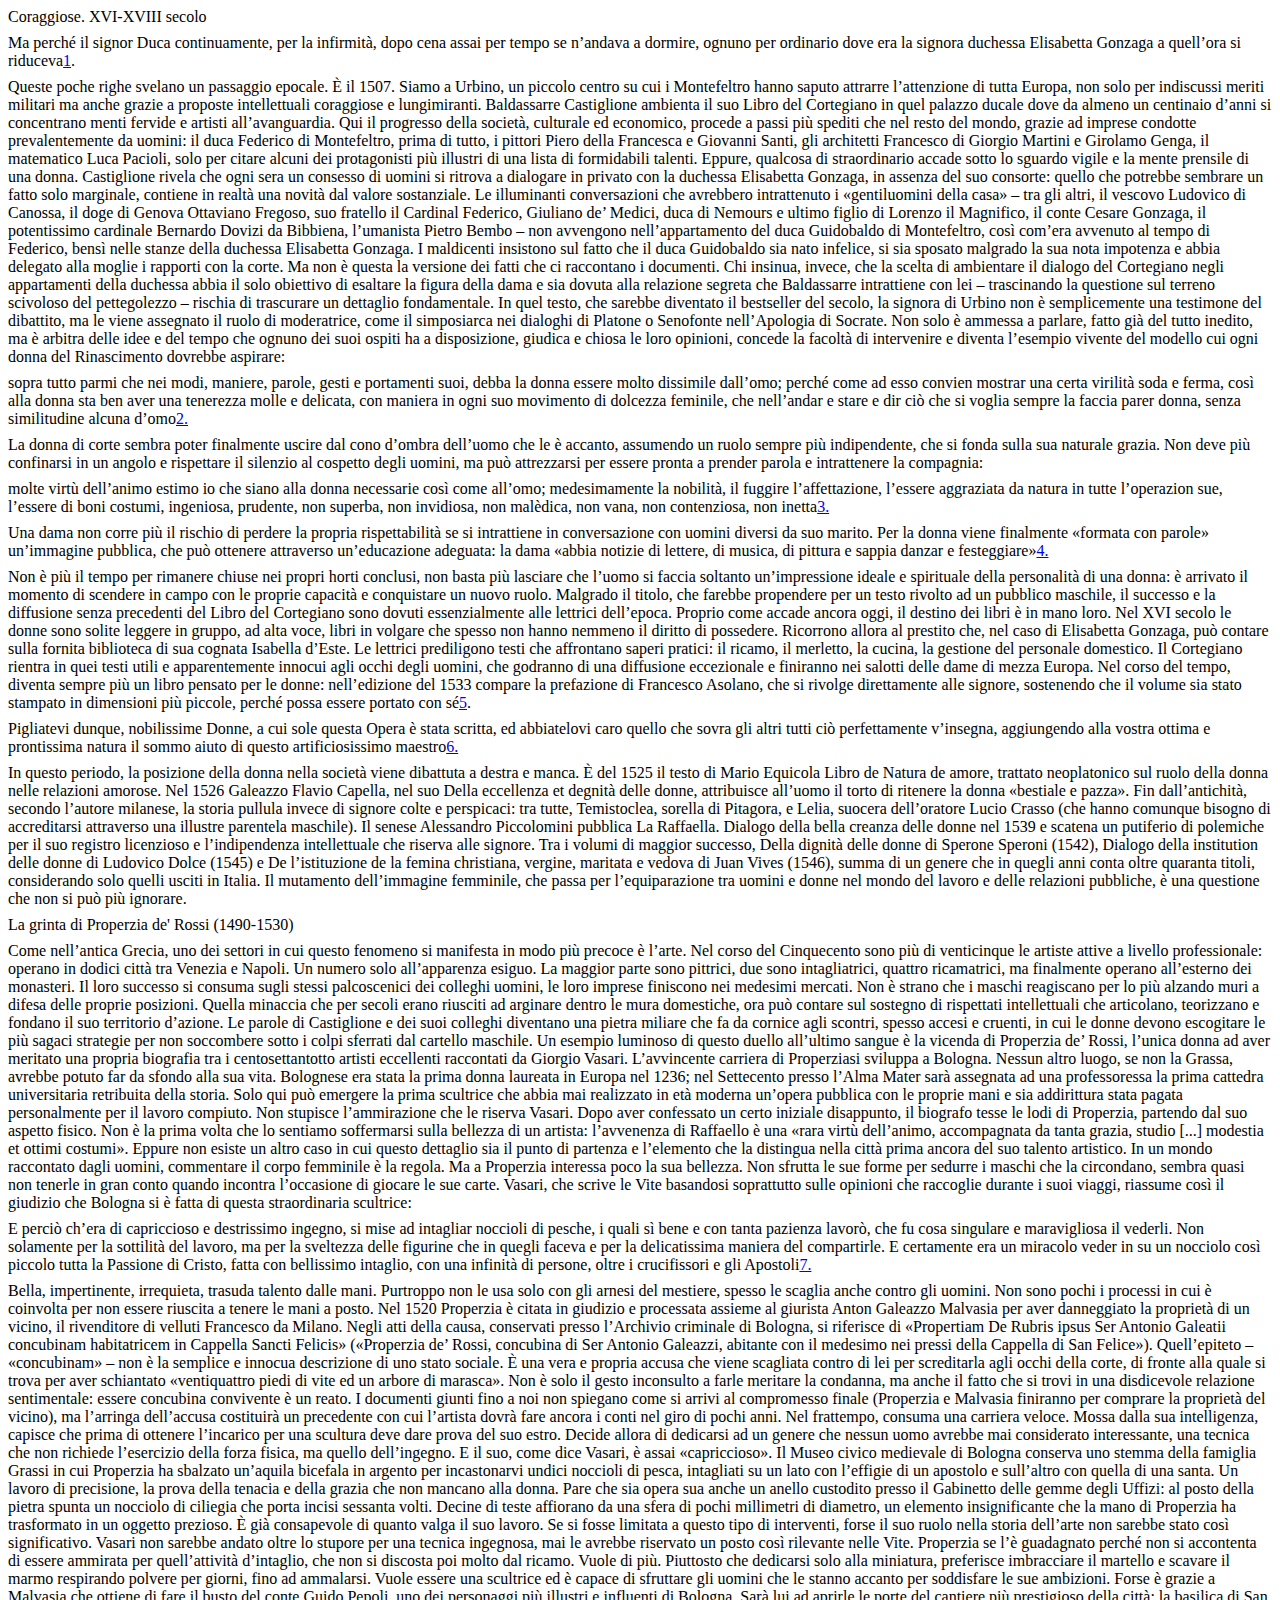
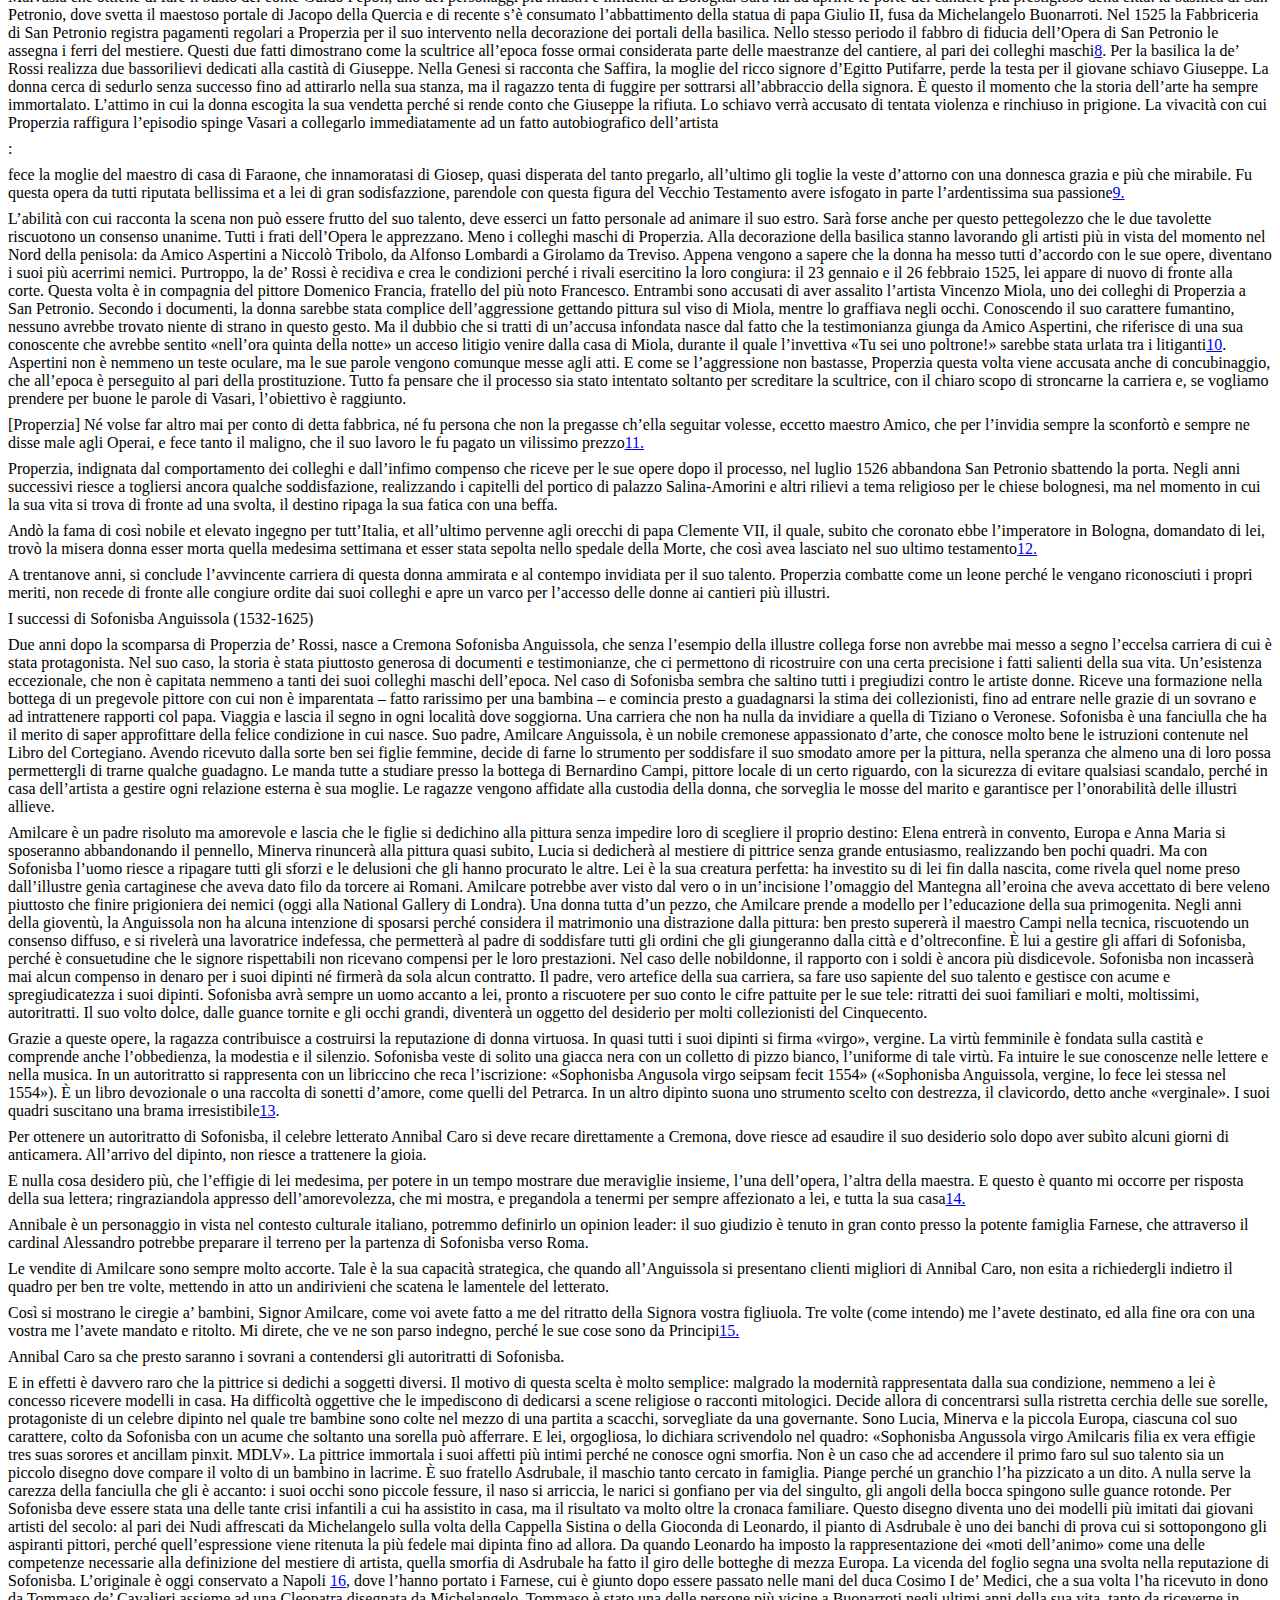
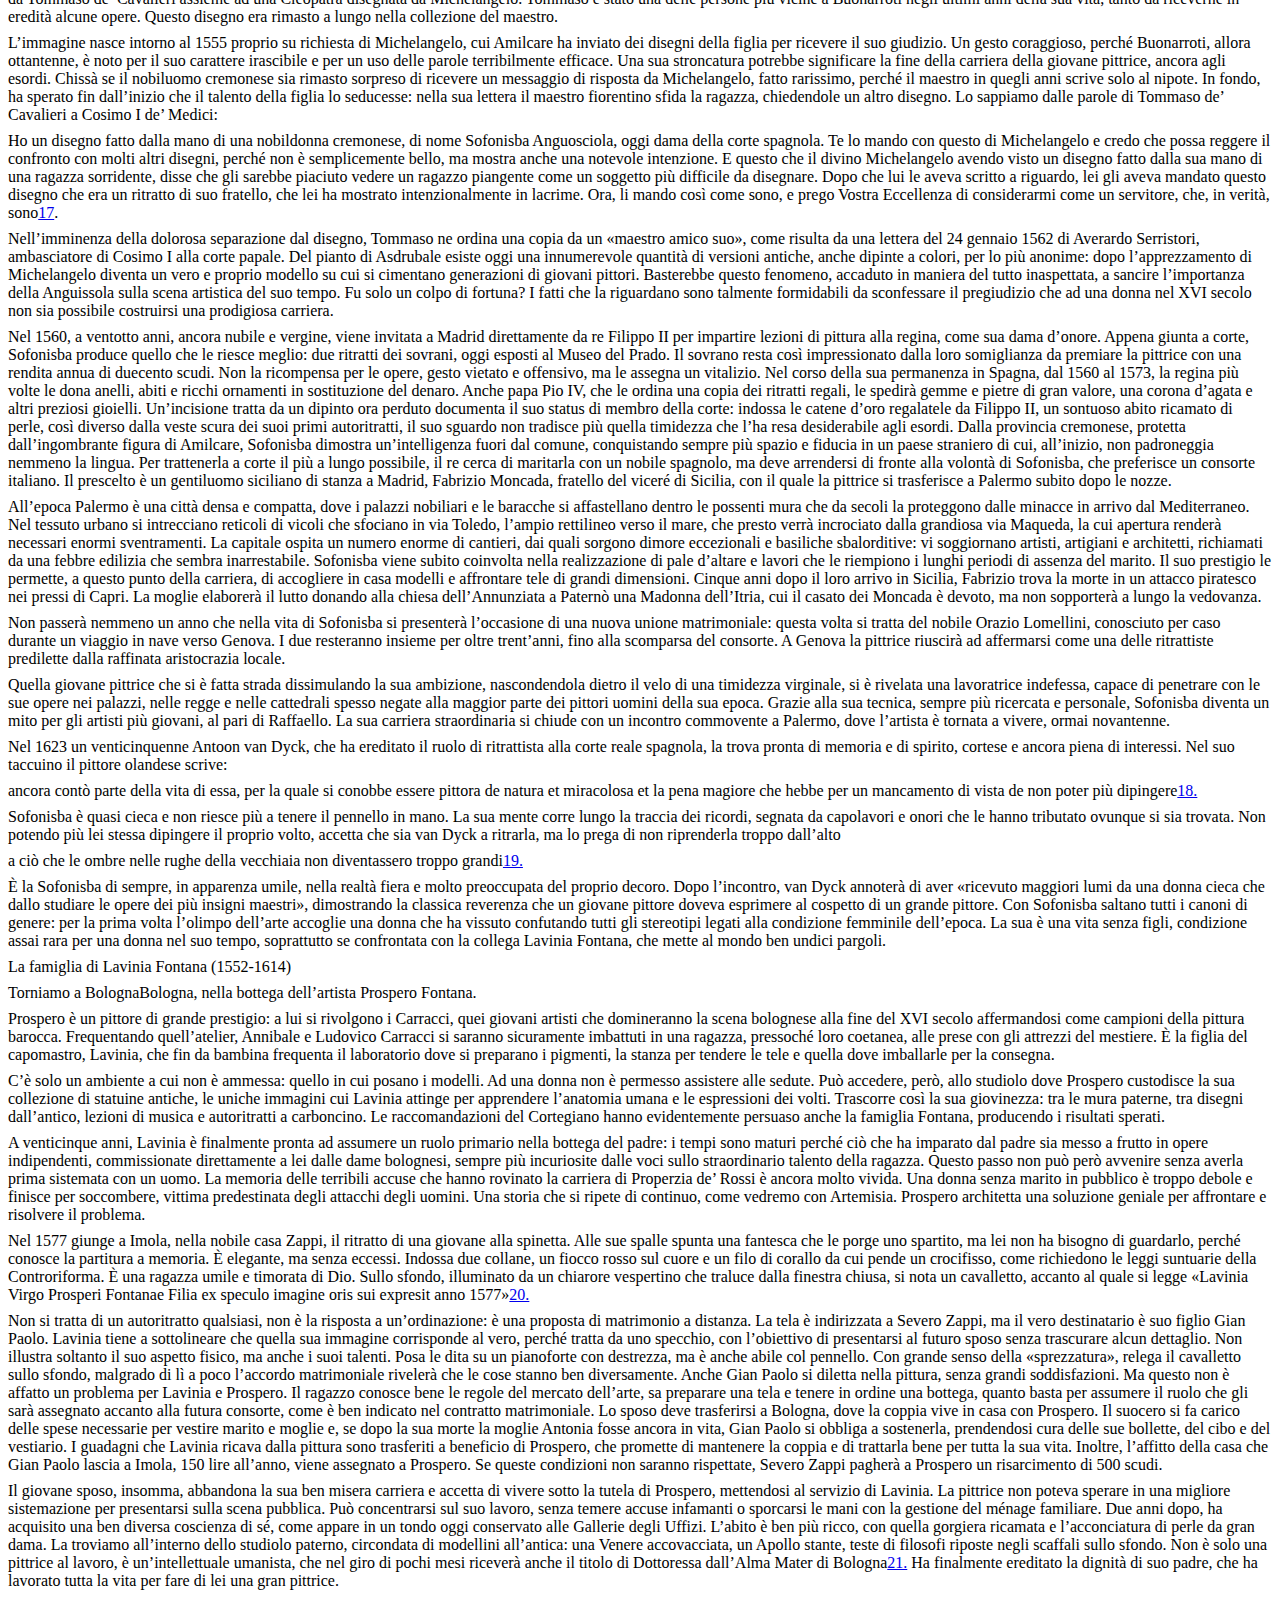
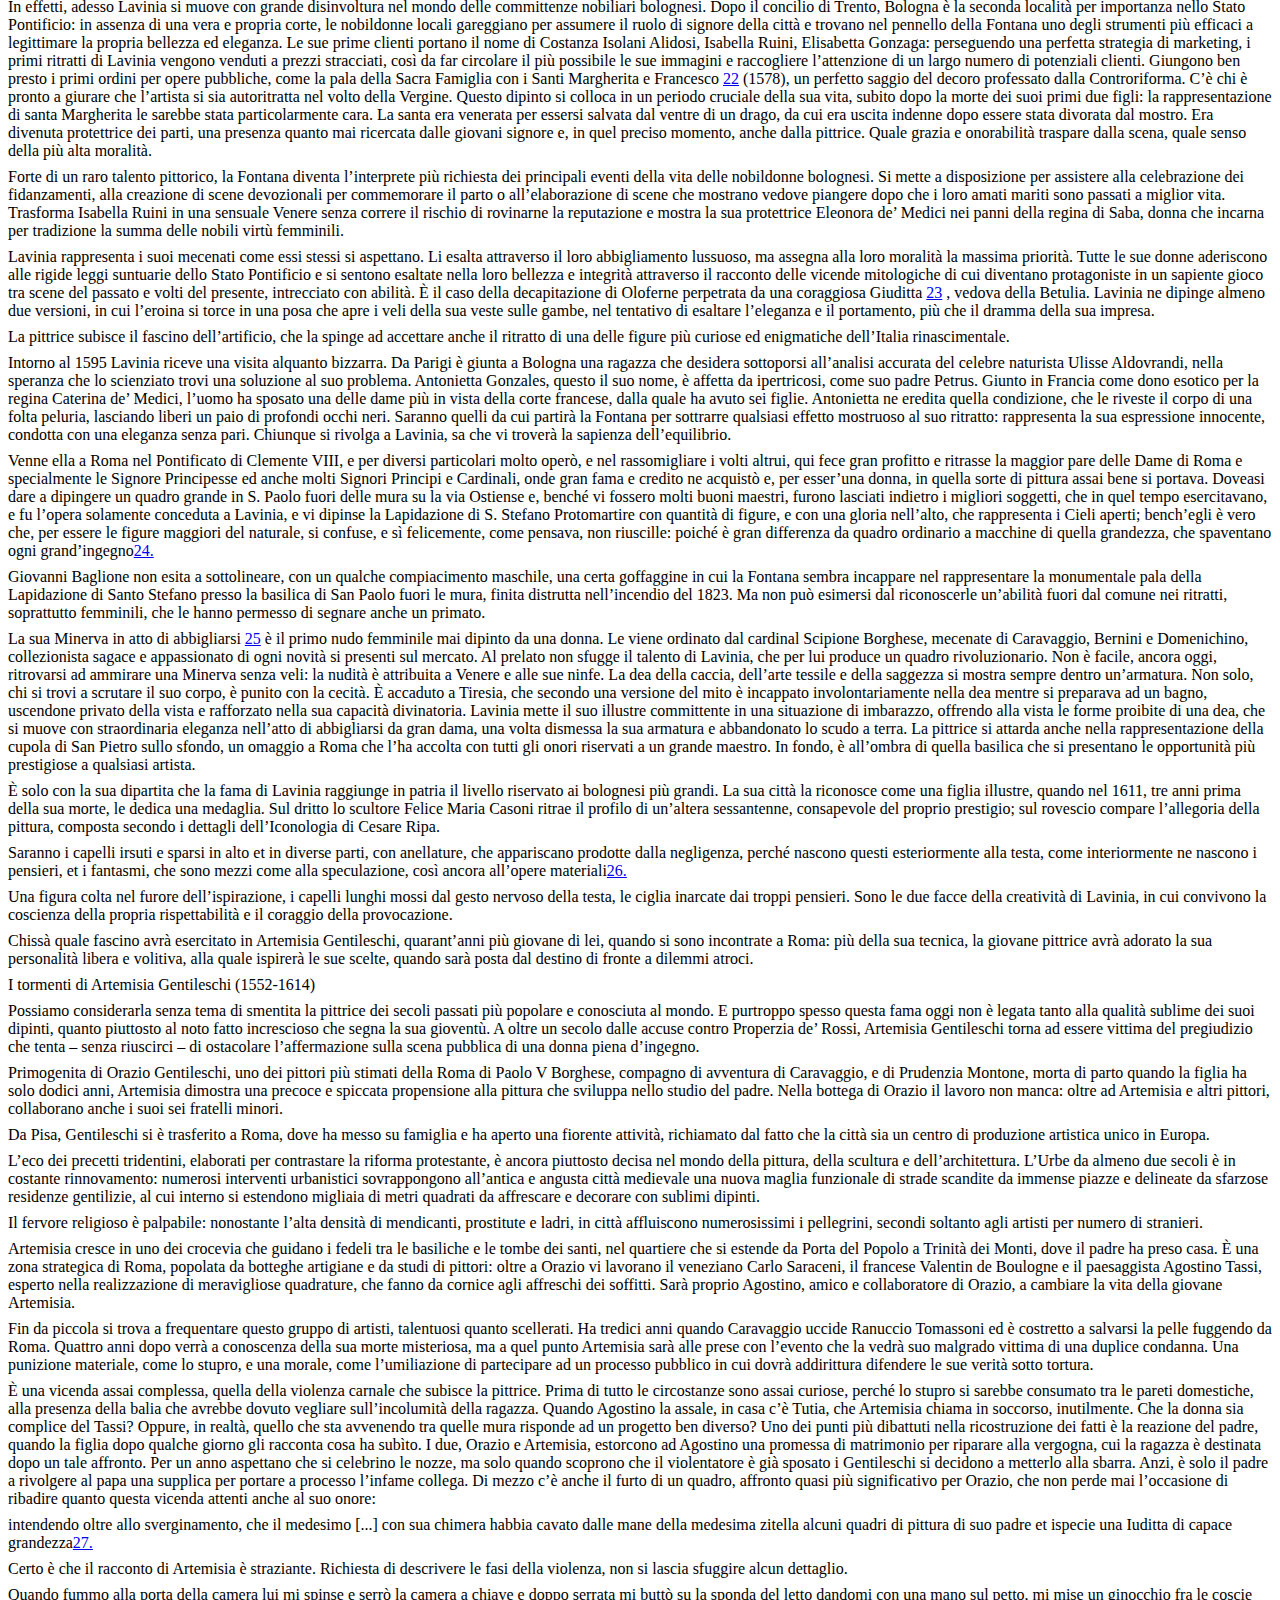
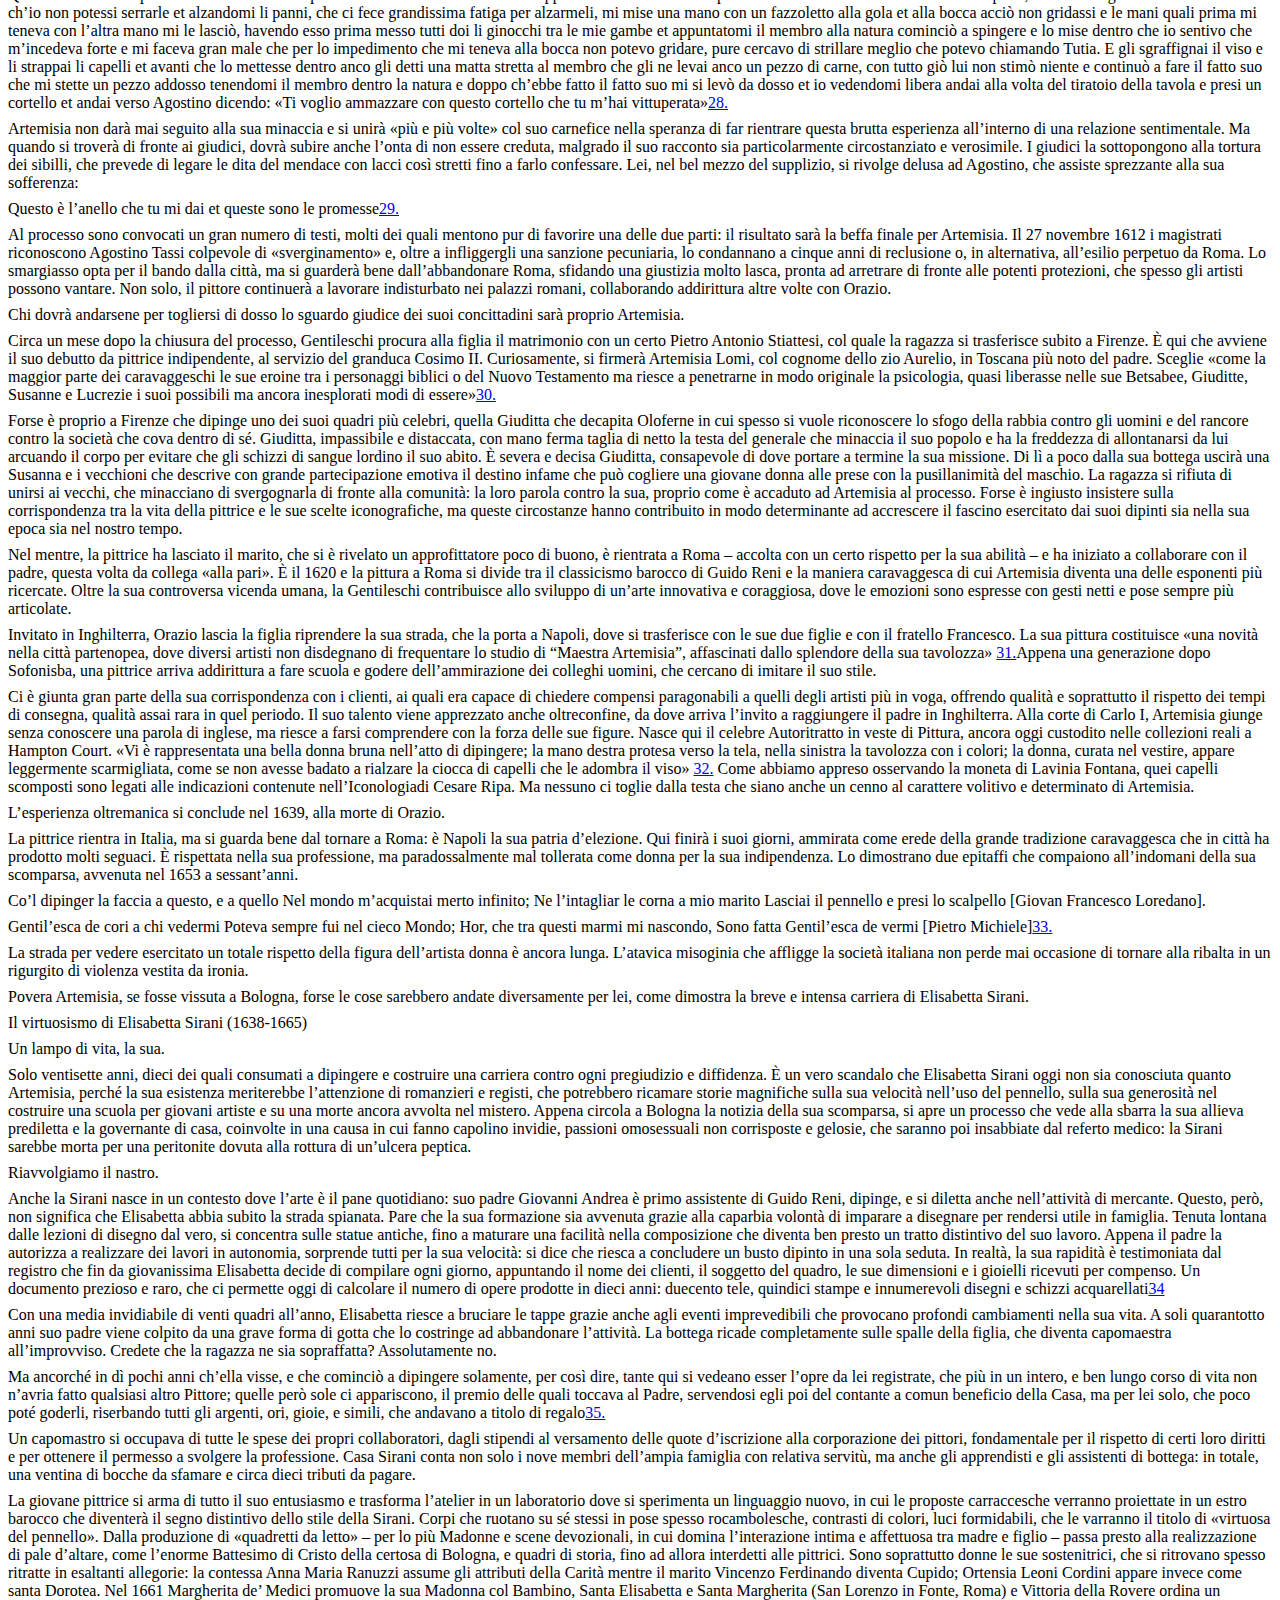
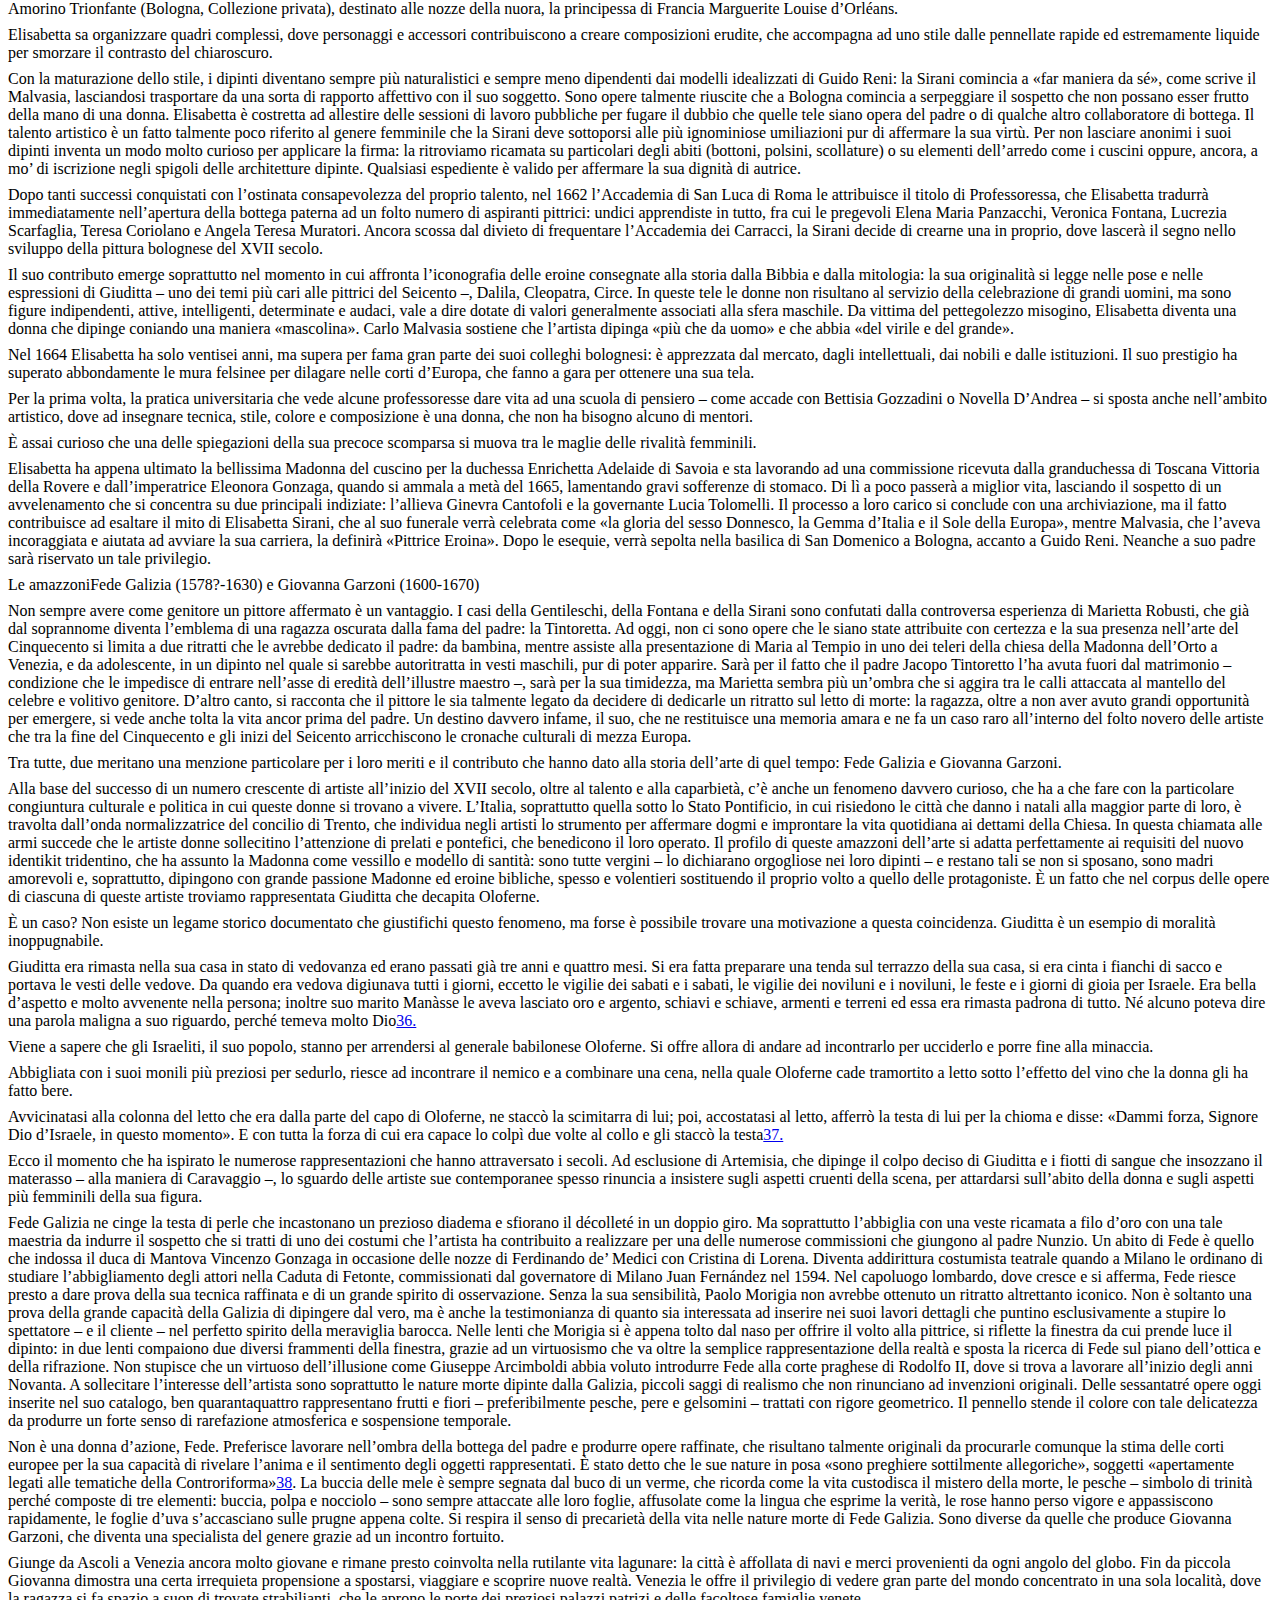
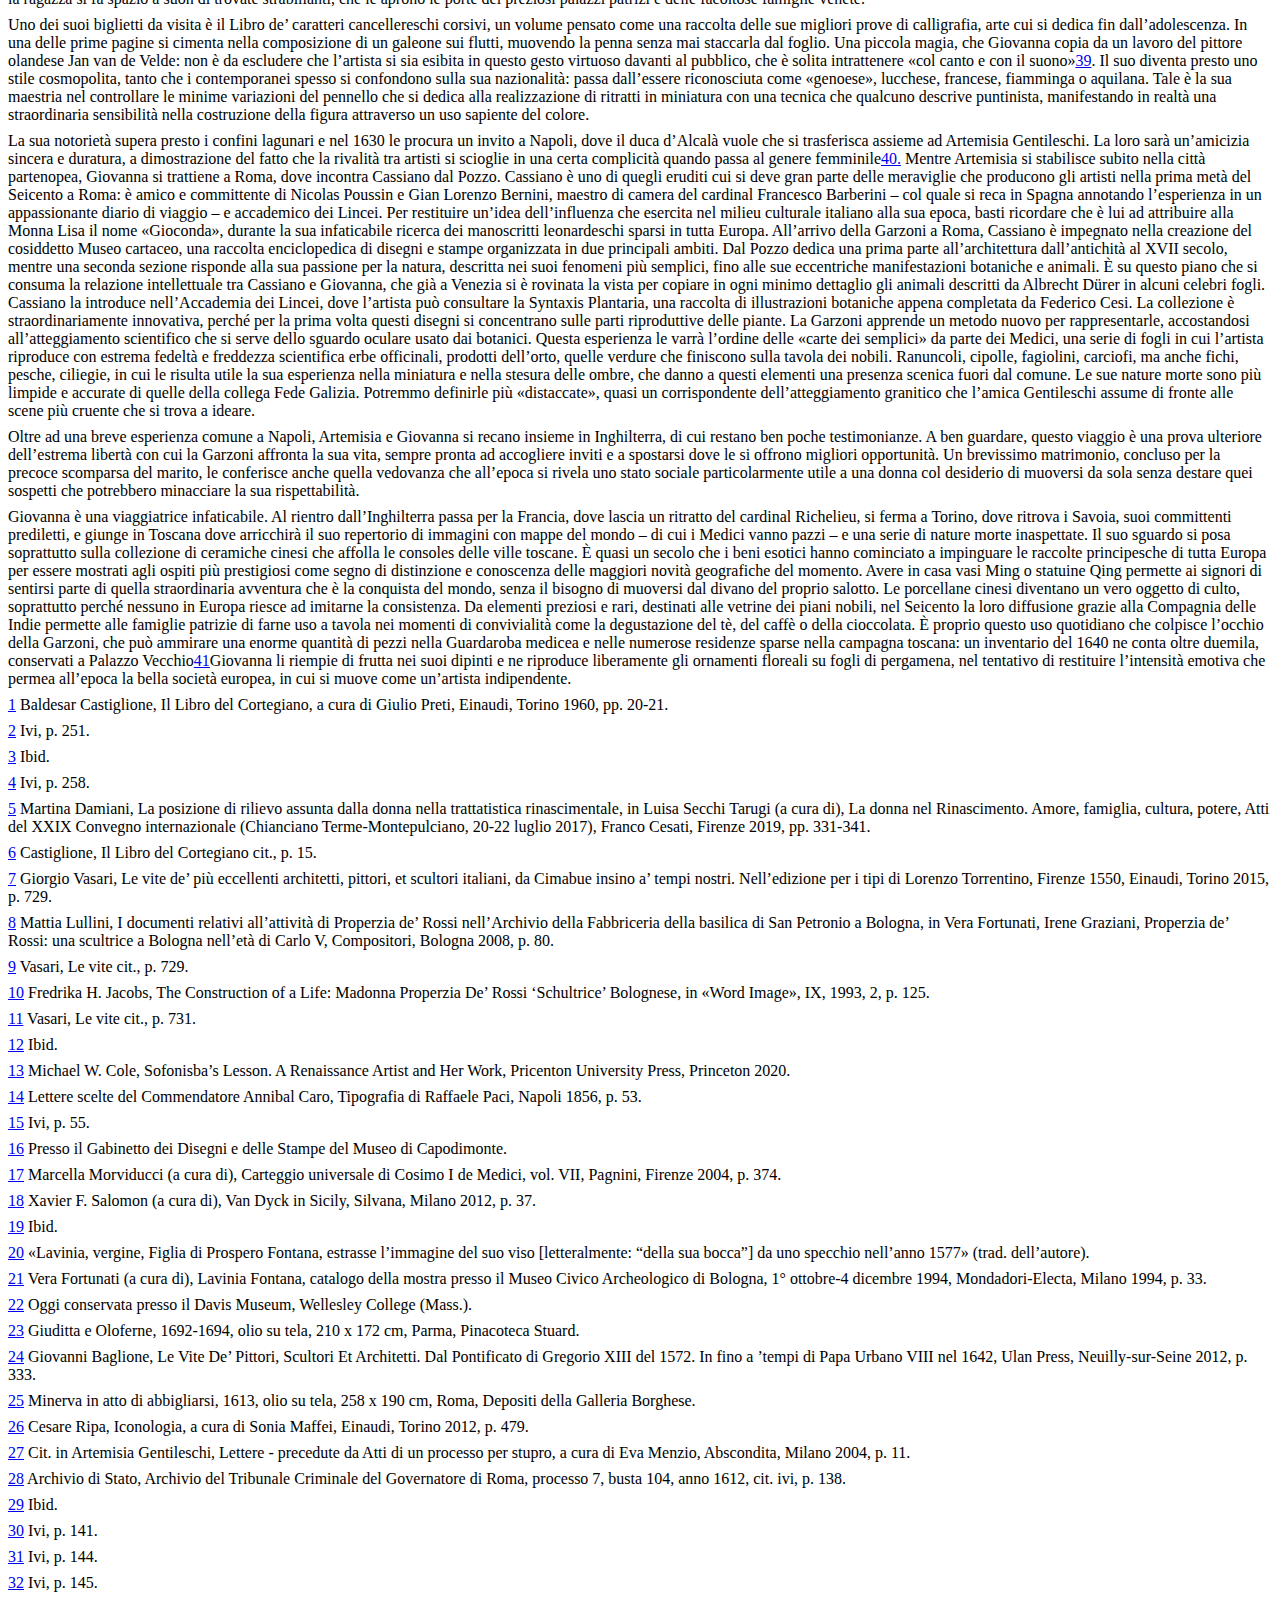
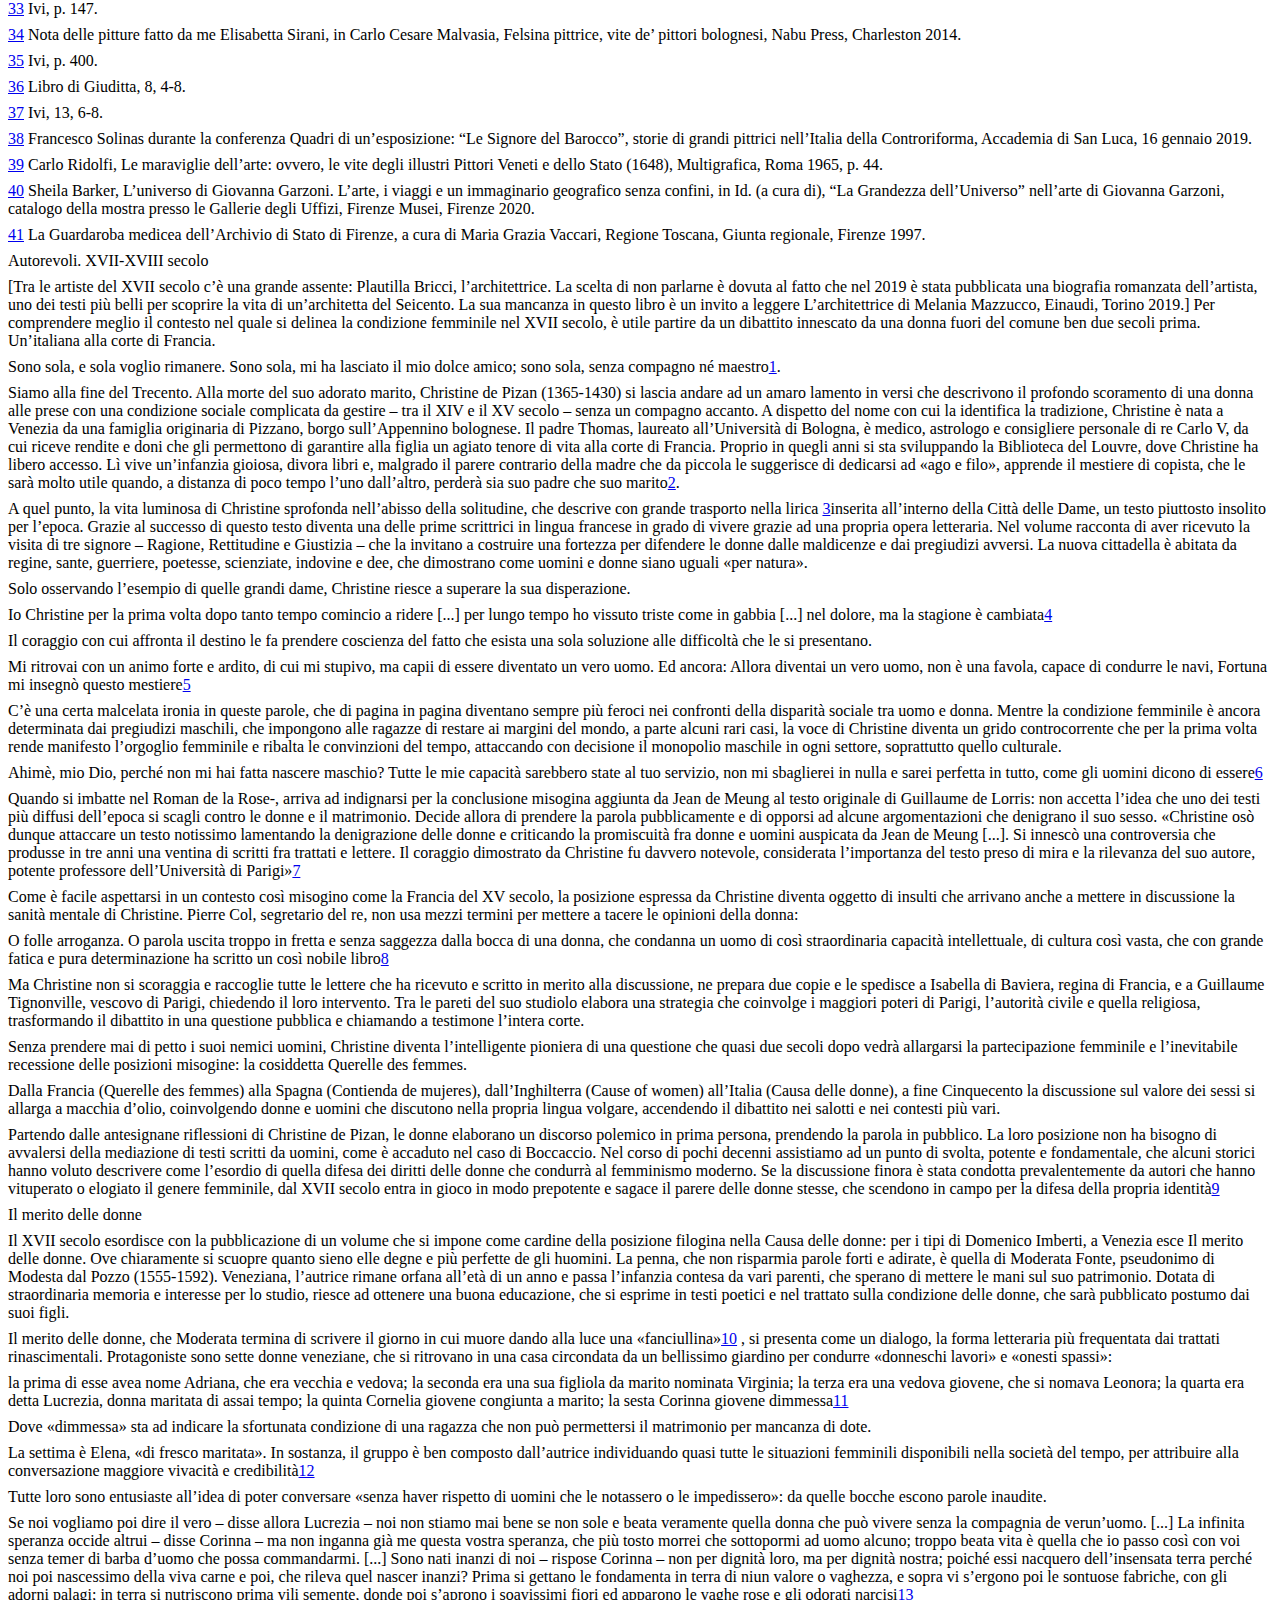
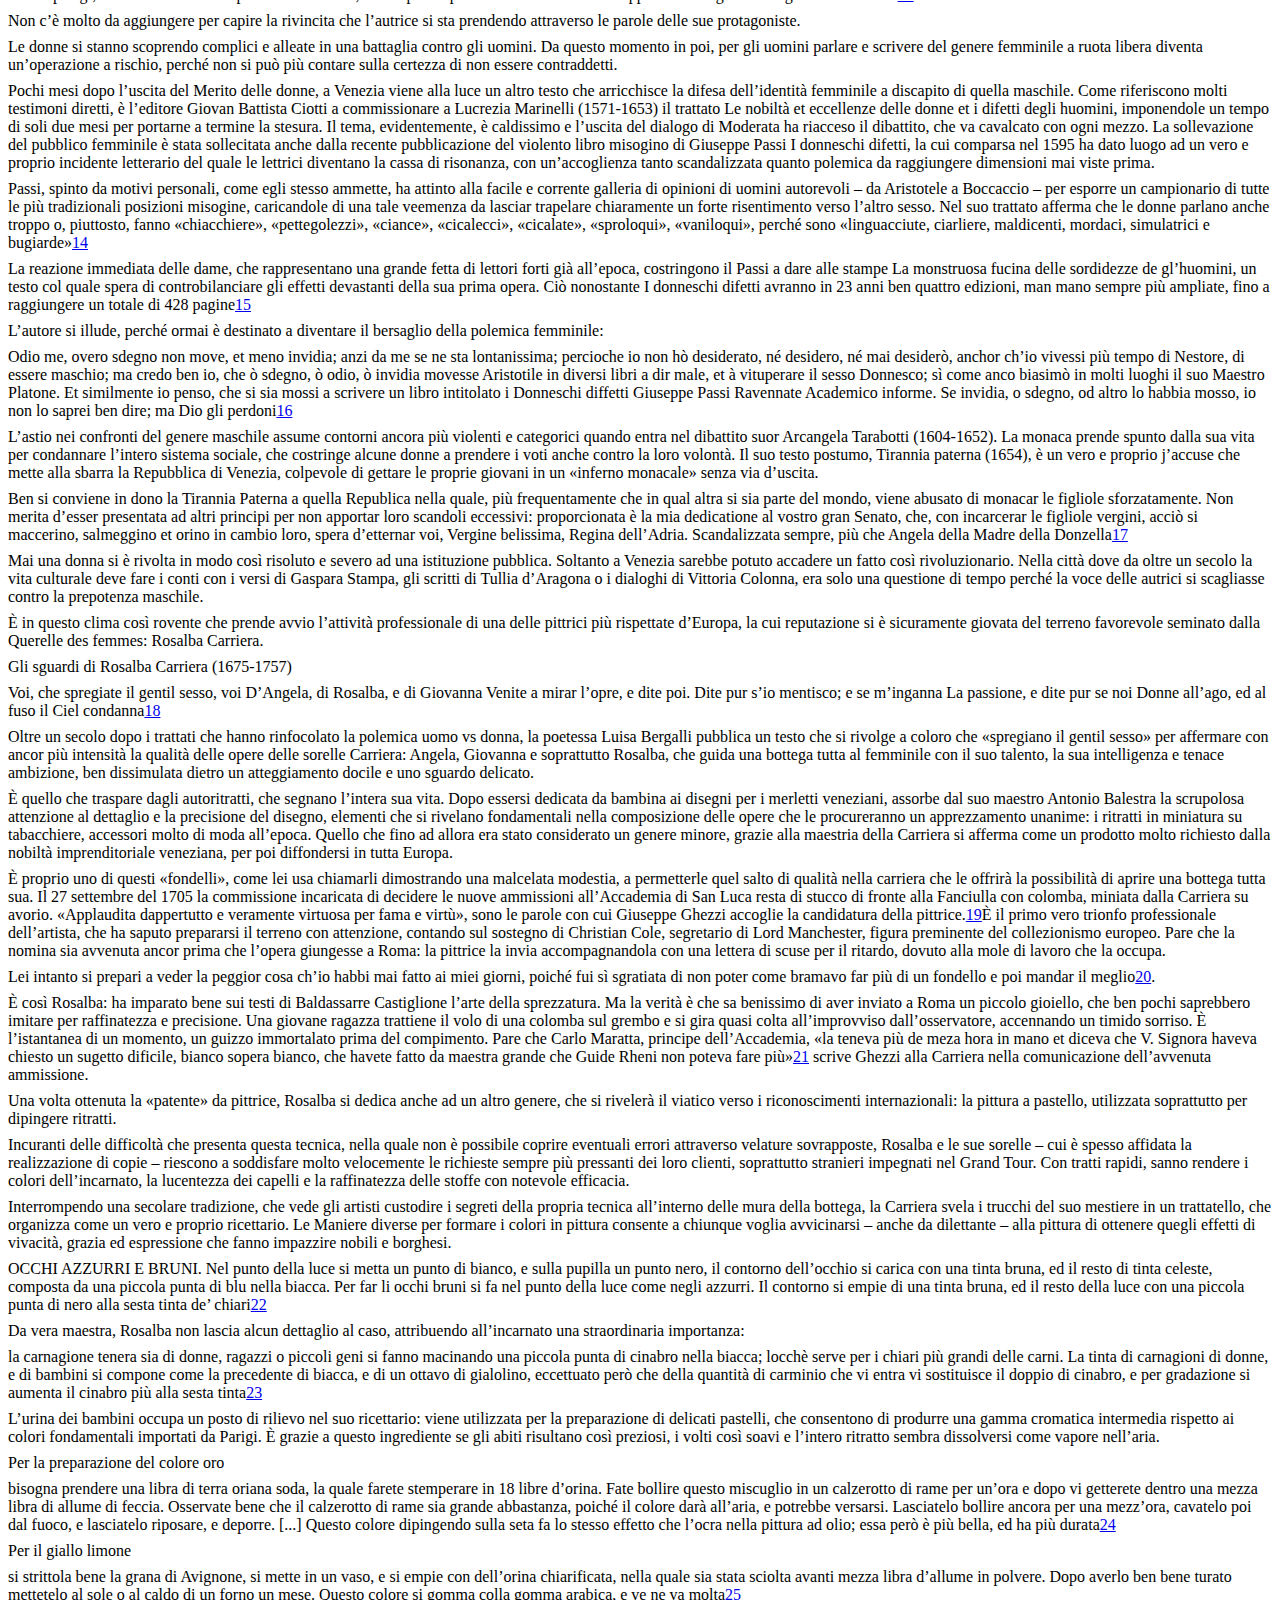
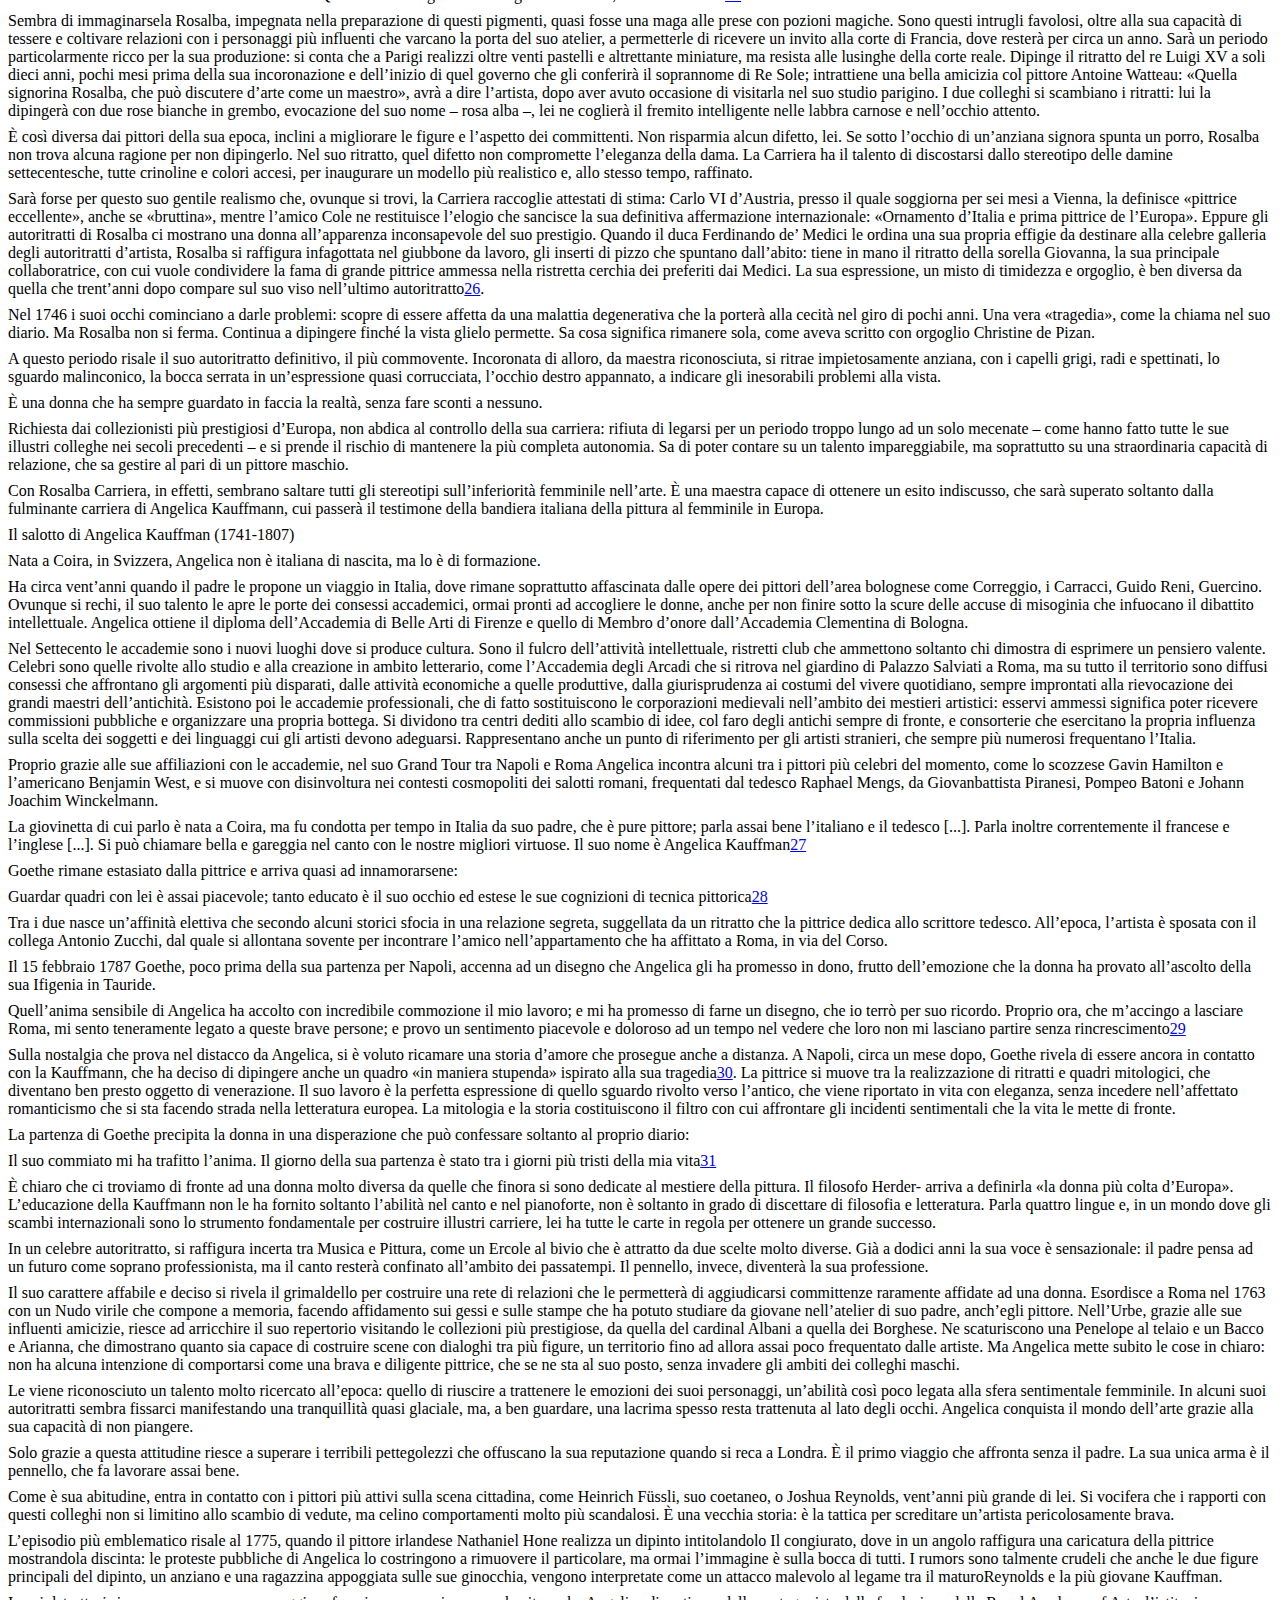
==== visualizzazione/index.html @ 83f57afd "visualizzazione 1" ====
<!DOCTYPE html>
<html>
<head>
  <meta charset="UTF-8">
  <meta name="viewport" content="width=device-width, initial-scale=1.0">
  <meta http-equiv="X-UA-Compatible" content="ie=edge">
  <link rel="stylesheet" href="css/tei.css">

  <script src="js/oldCETEI.js"></script>
    
</head>
<body>
    <script>
      let c = new CETEI();
      c.getHTML5('../produced_data/body.xml', function(data) {
         document.getElementsByTagName("body")[0].appendChild(data);
      });  
    </script>
  
</body>
</html>
---- visualizzazione/css/tei.css ----
tei-div {
    display: block;
  }
  tei-p {
    display: block;
    margin-top: .5em;
    margin-bottom: .5em;
  }
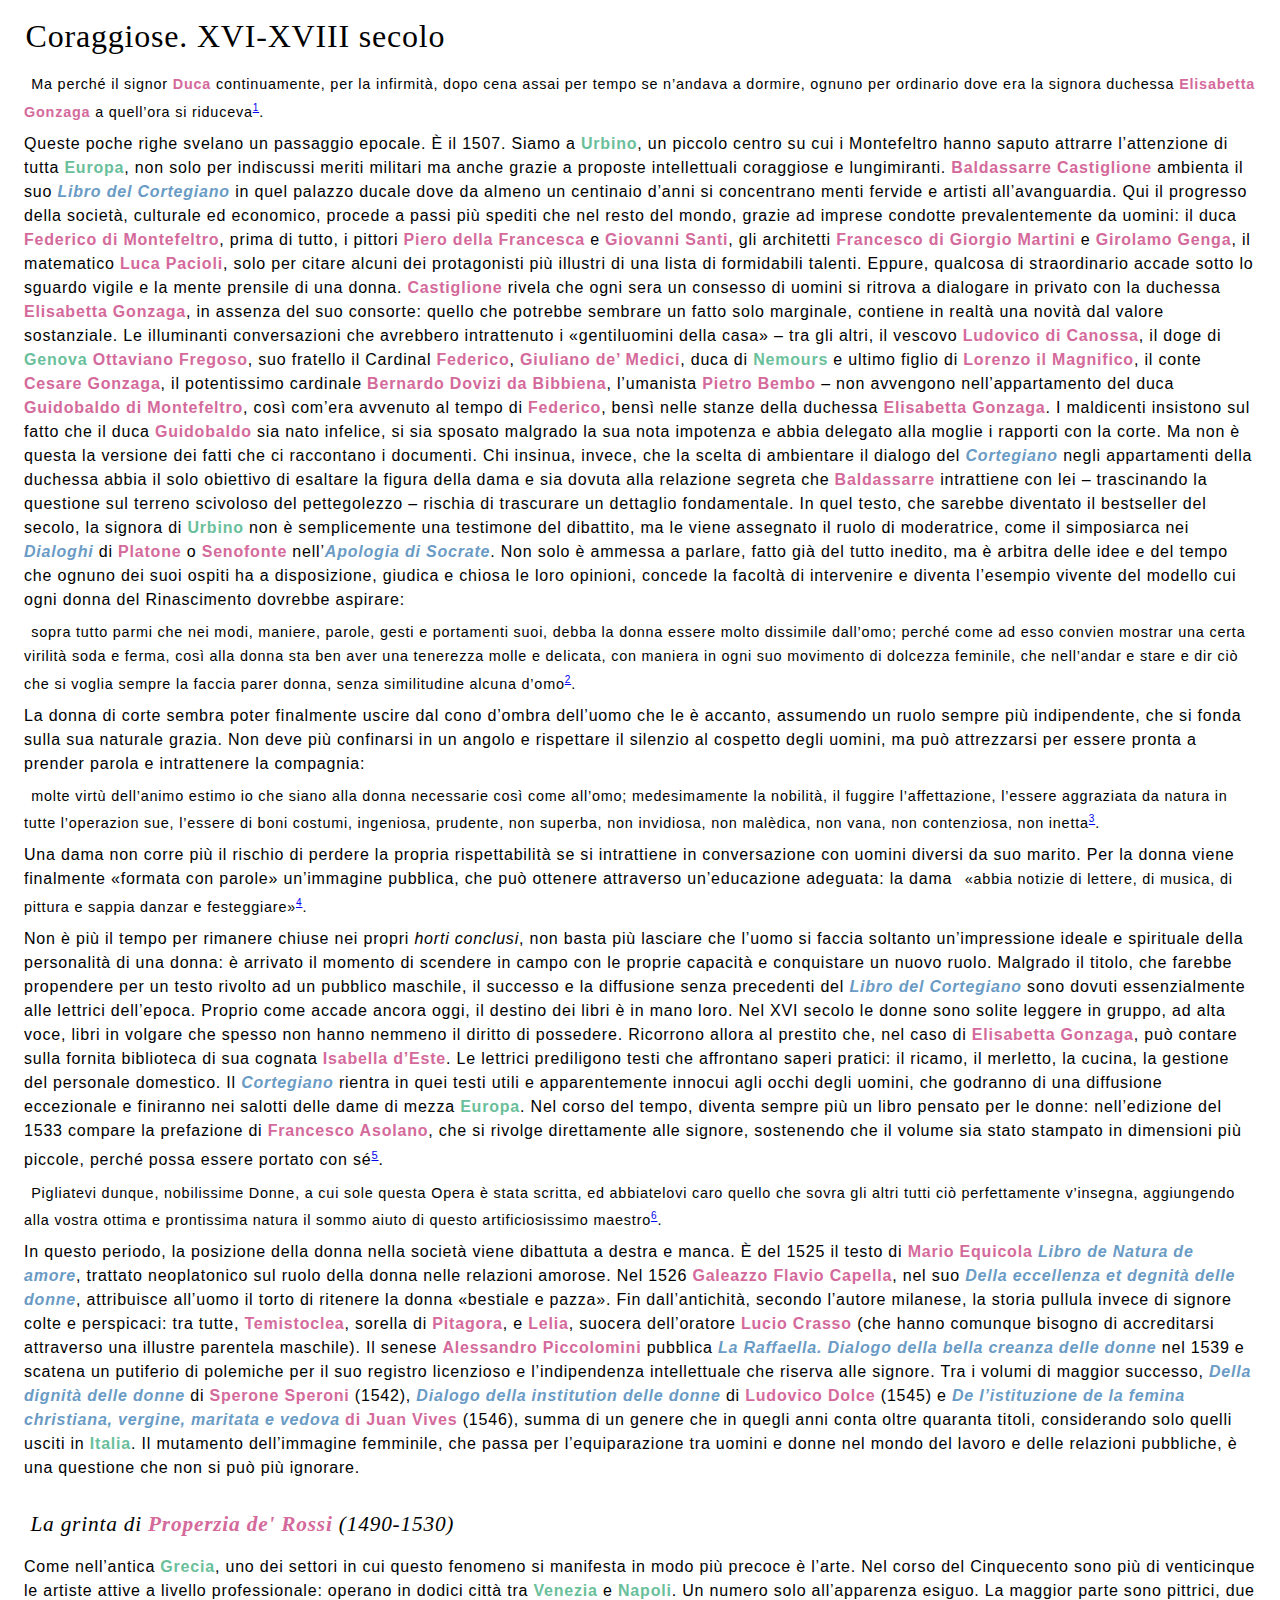
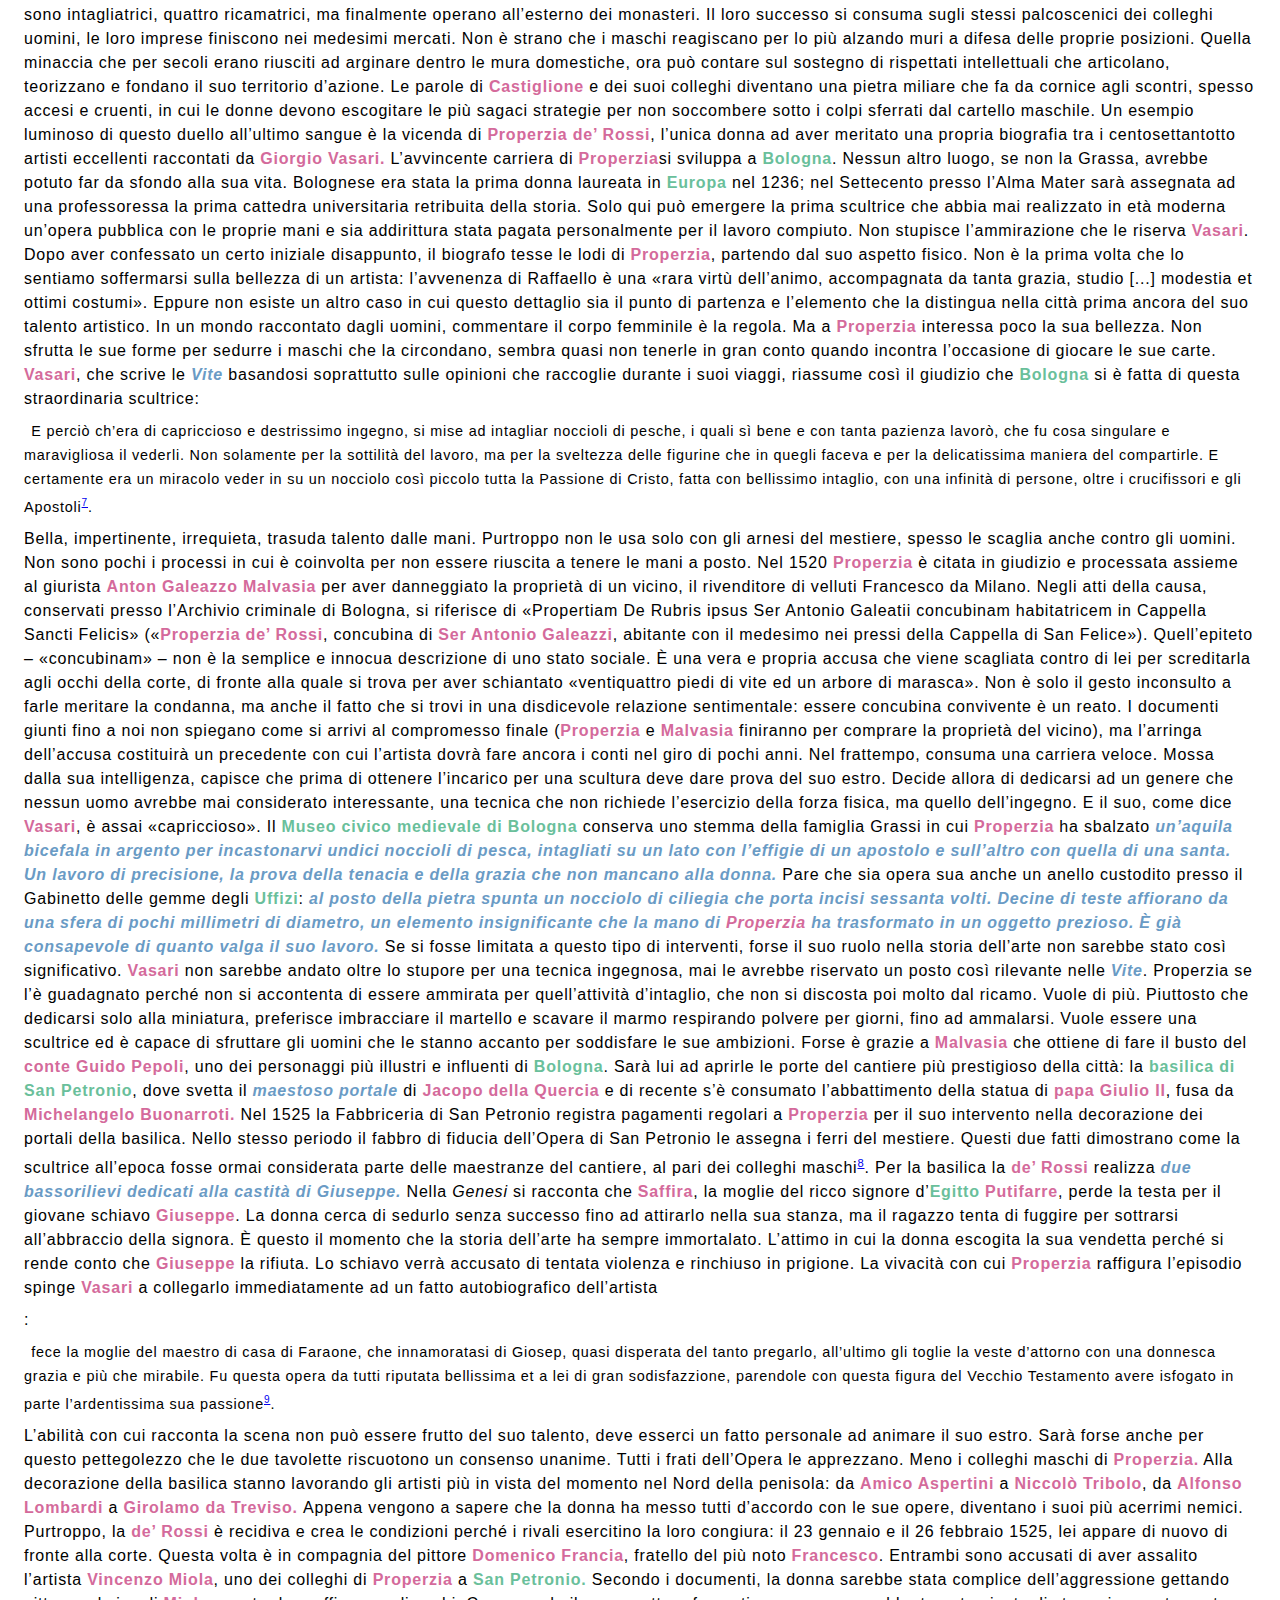
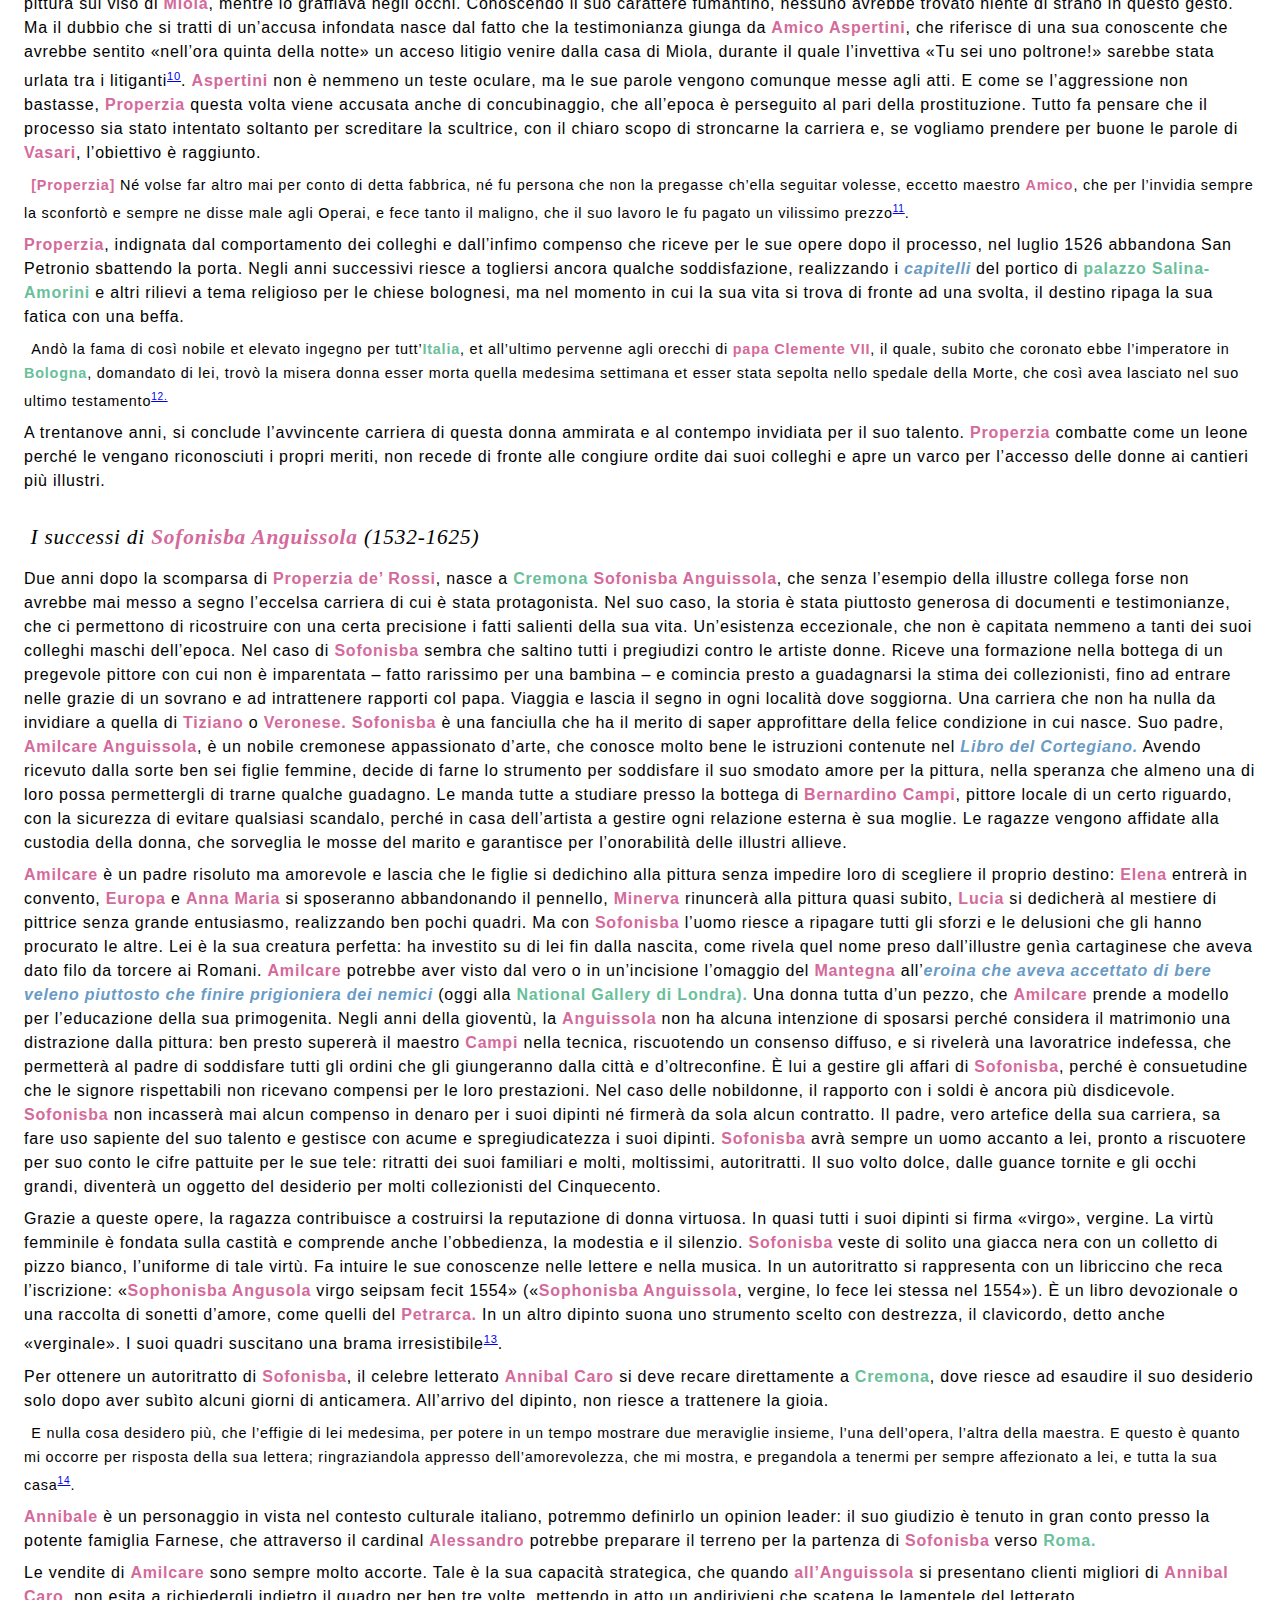
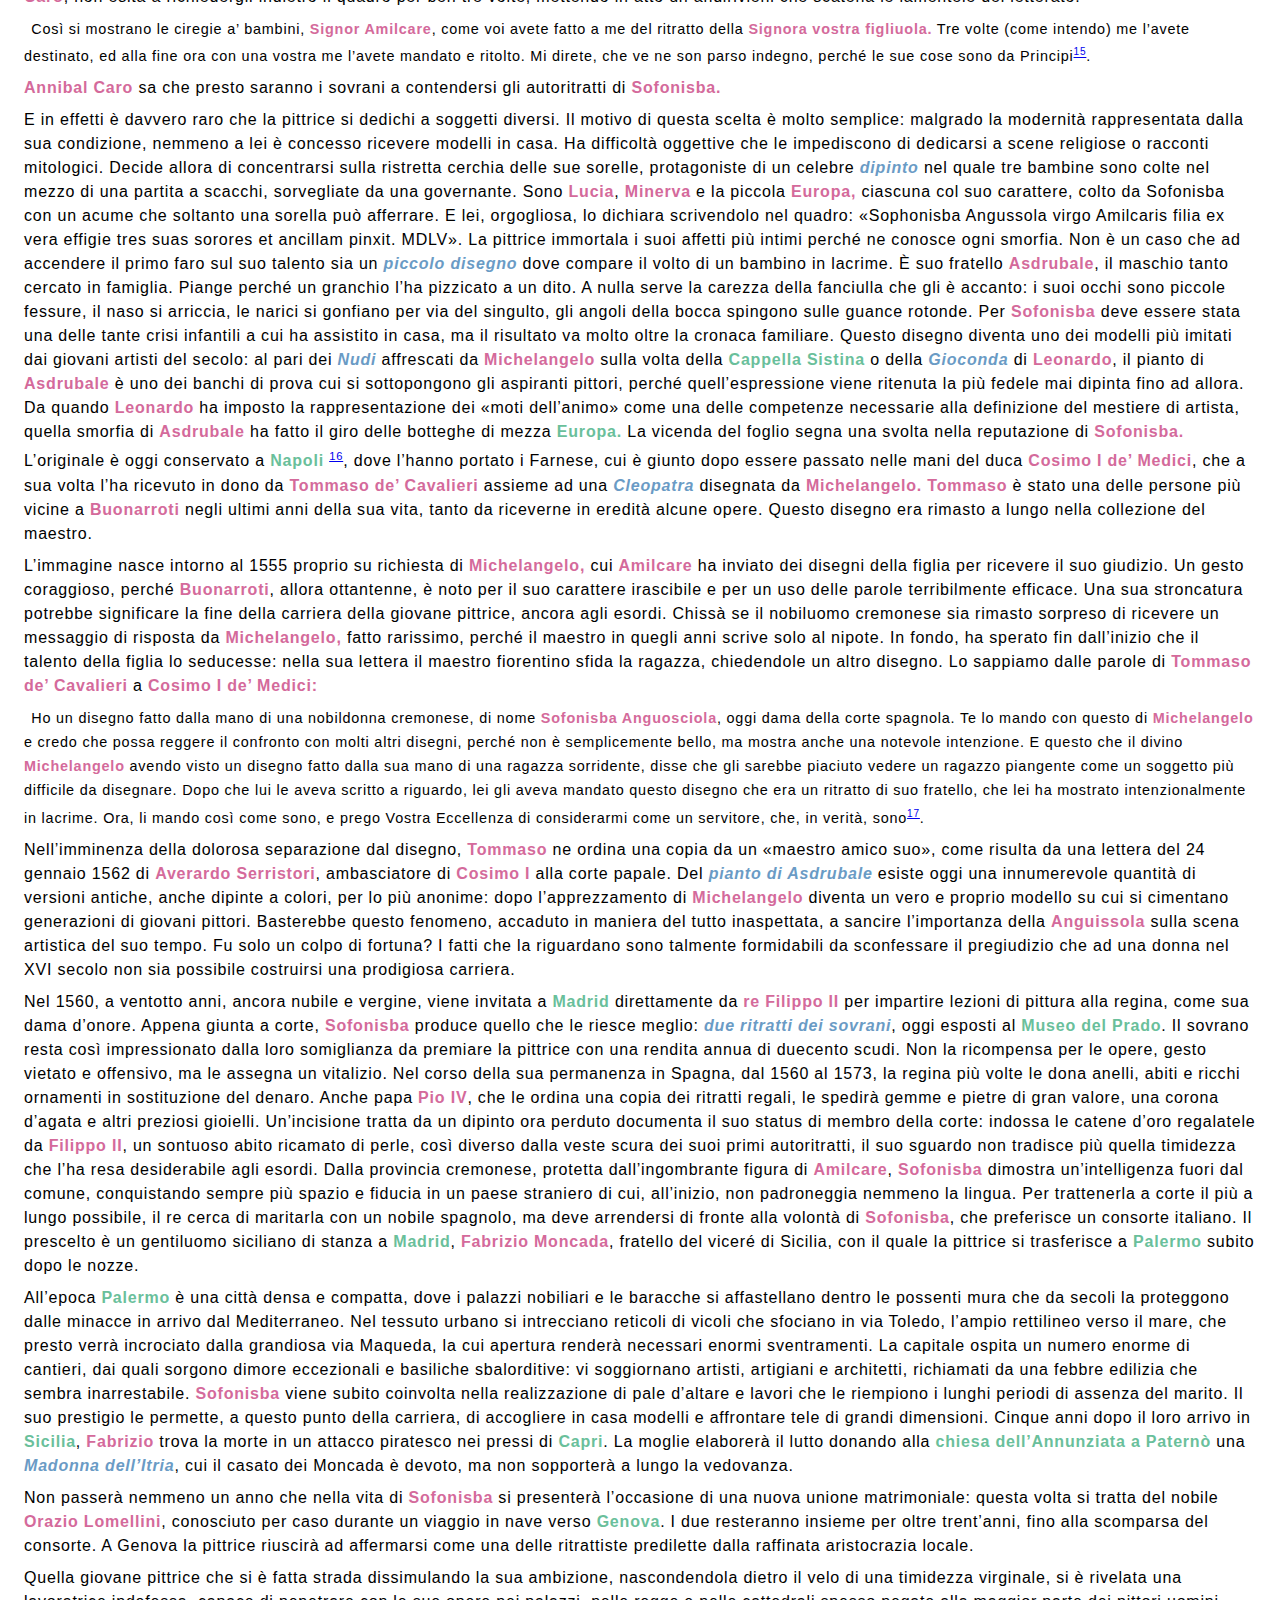
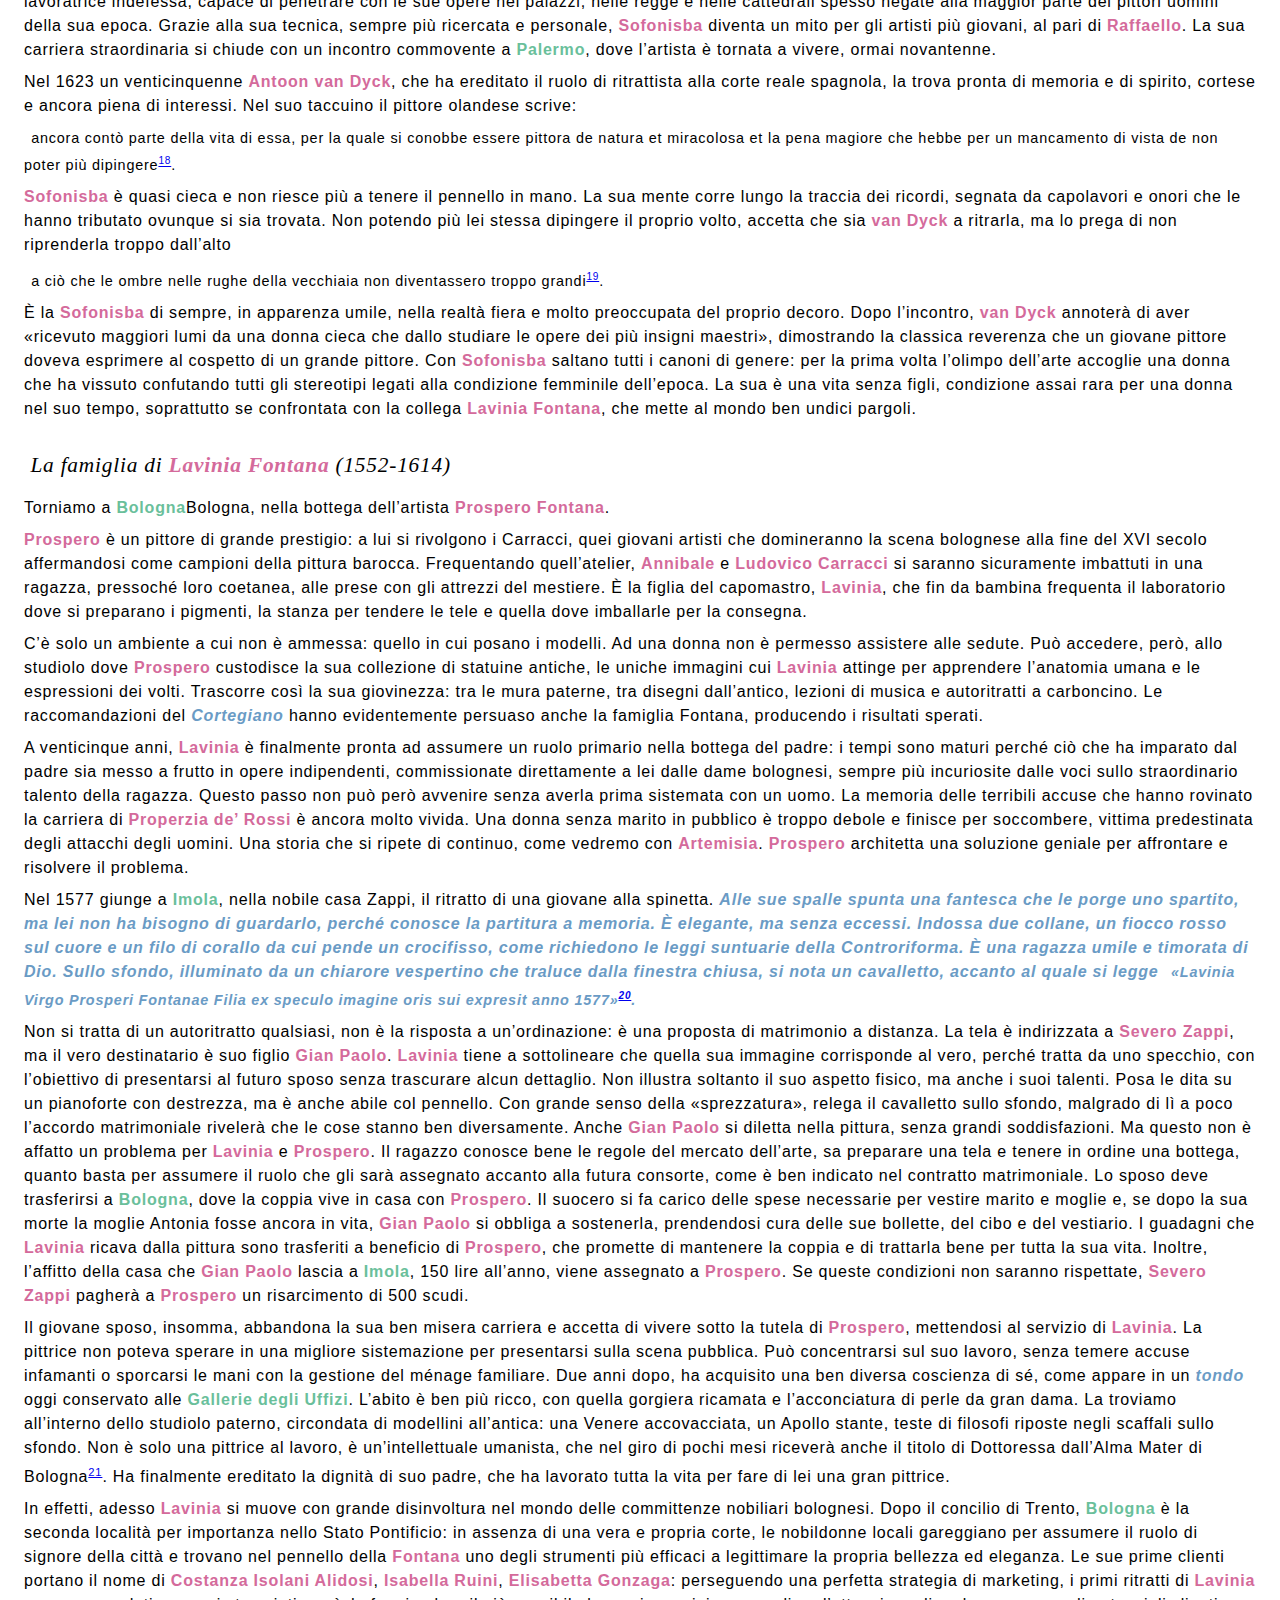
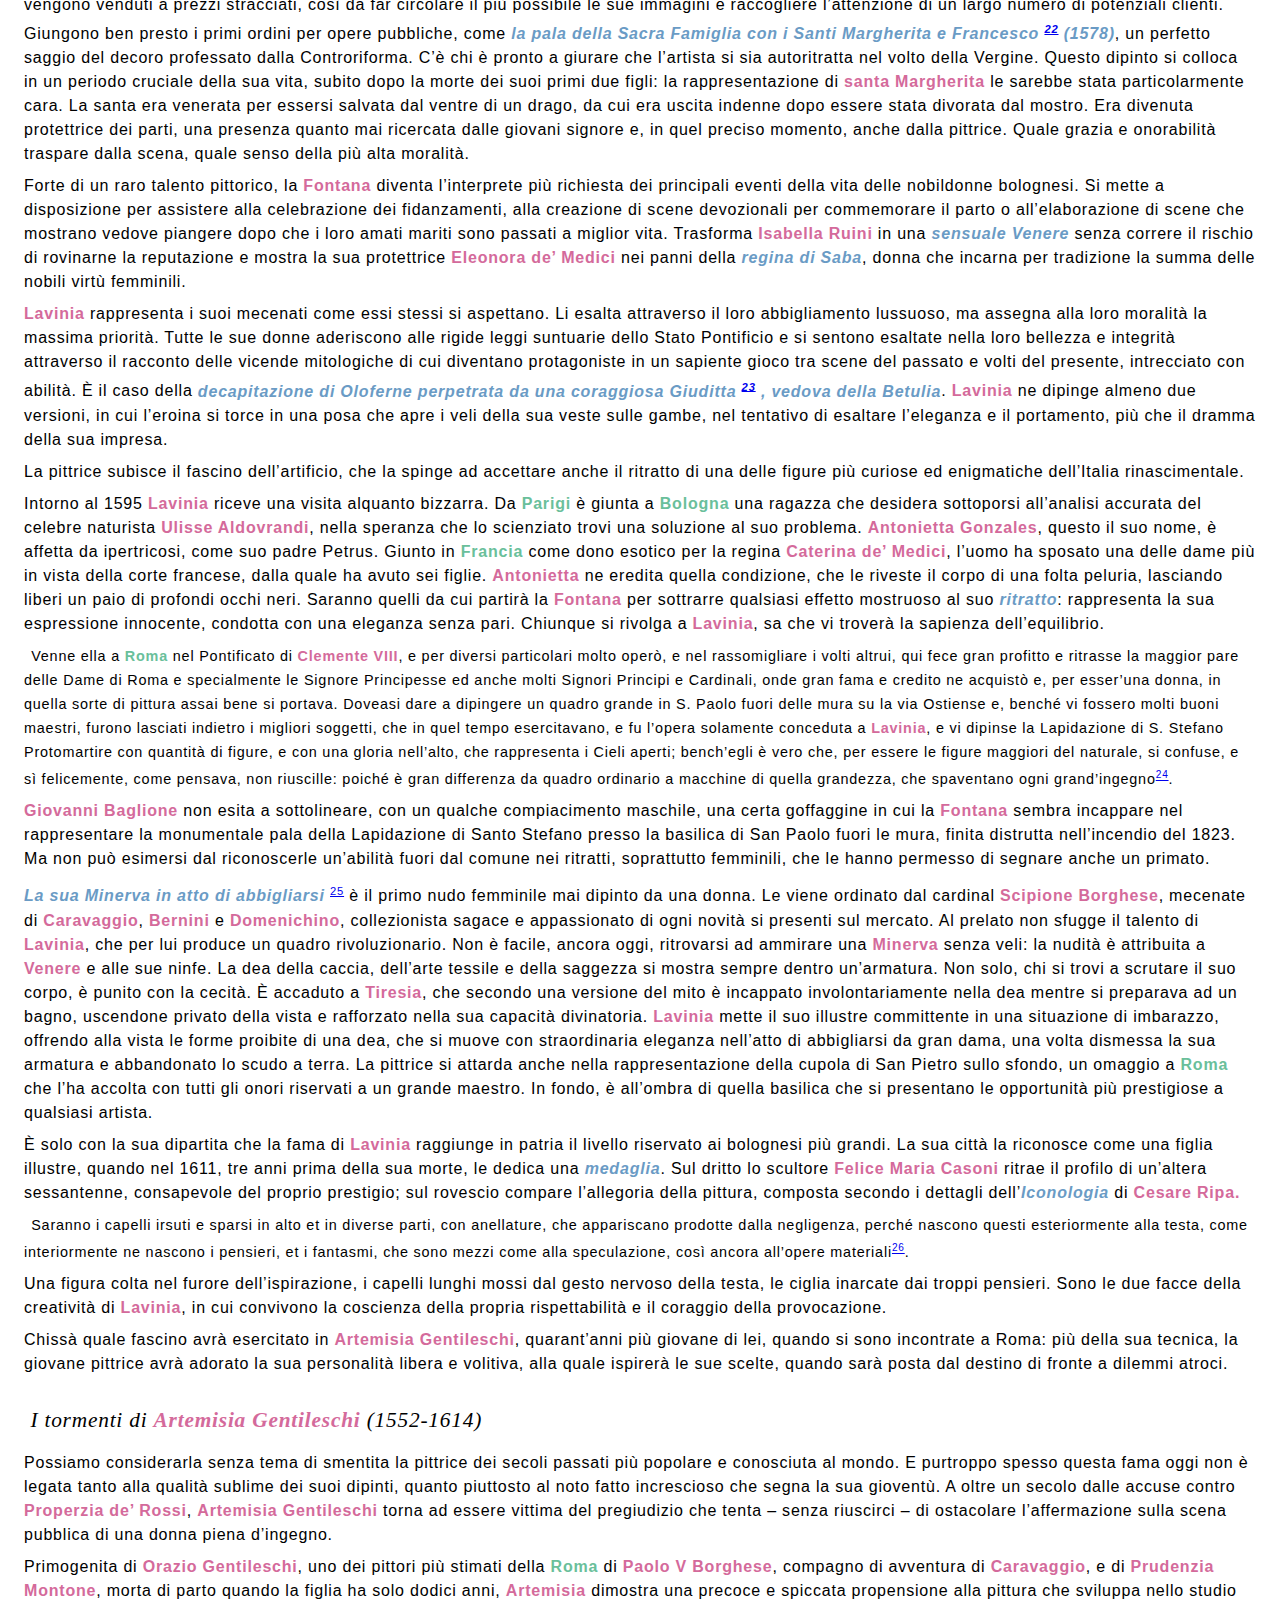
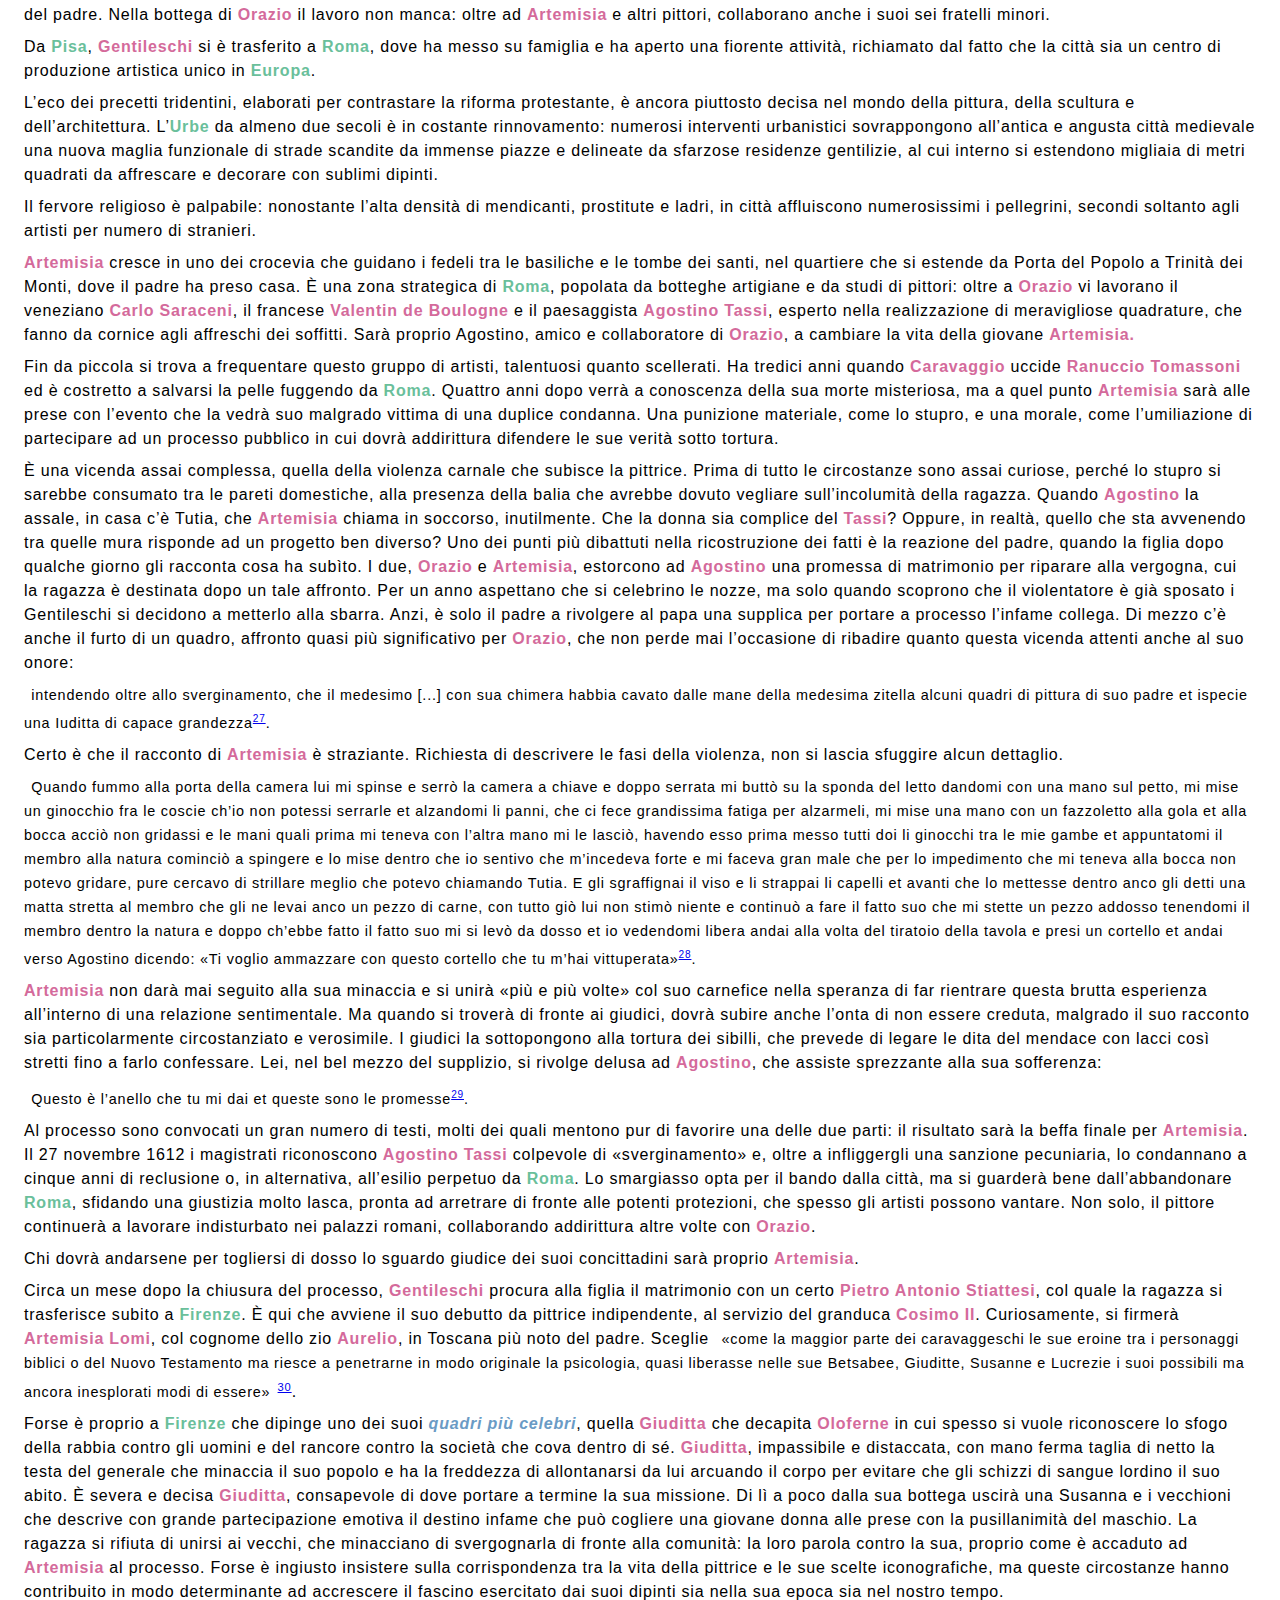
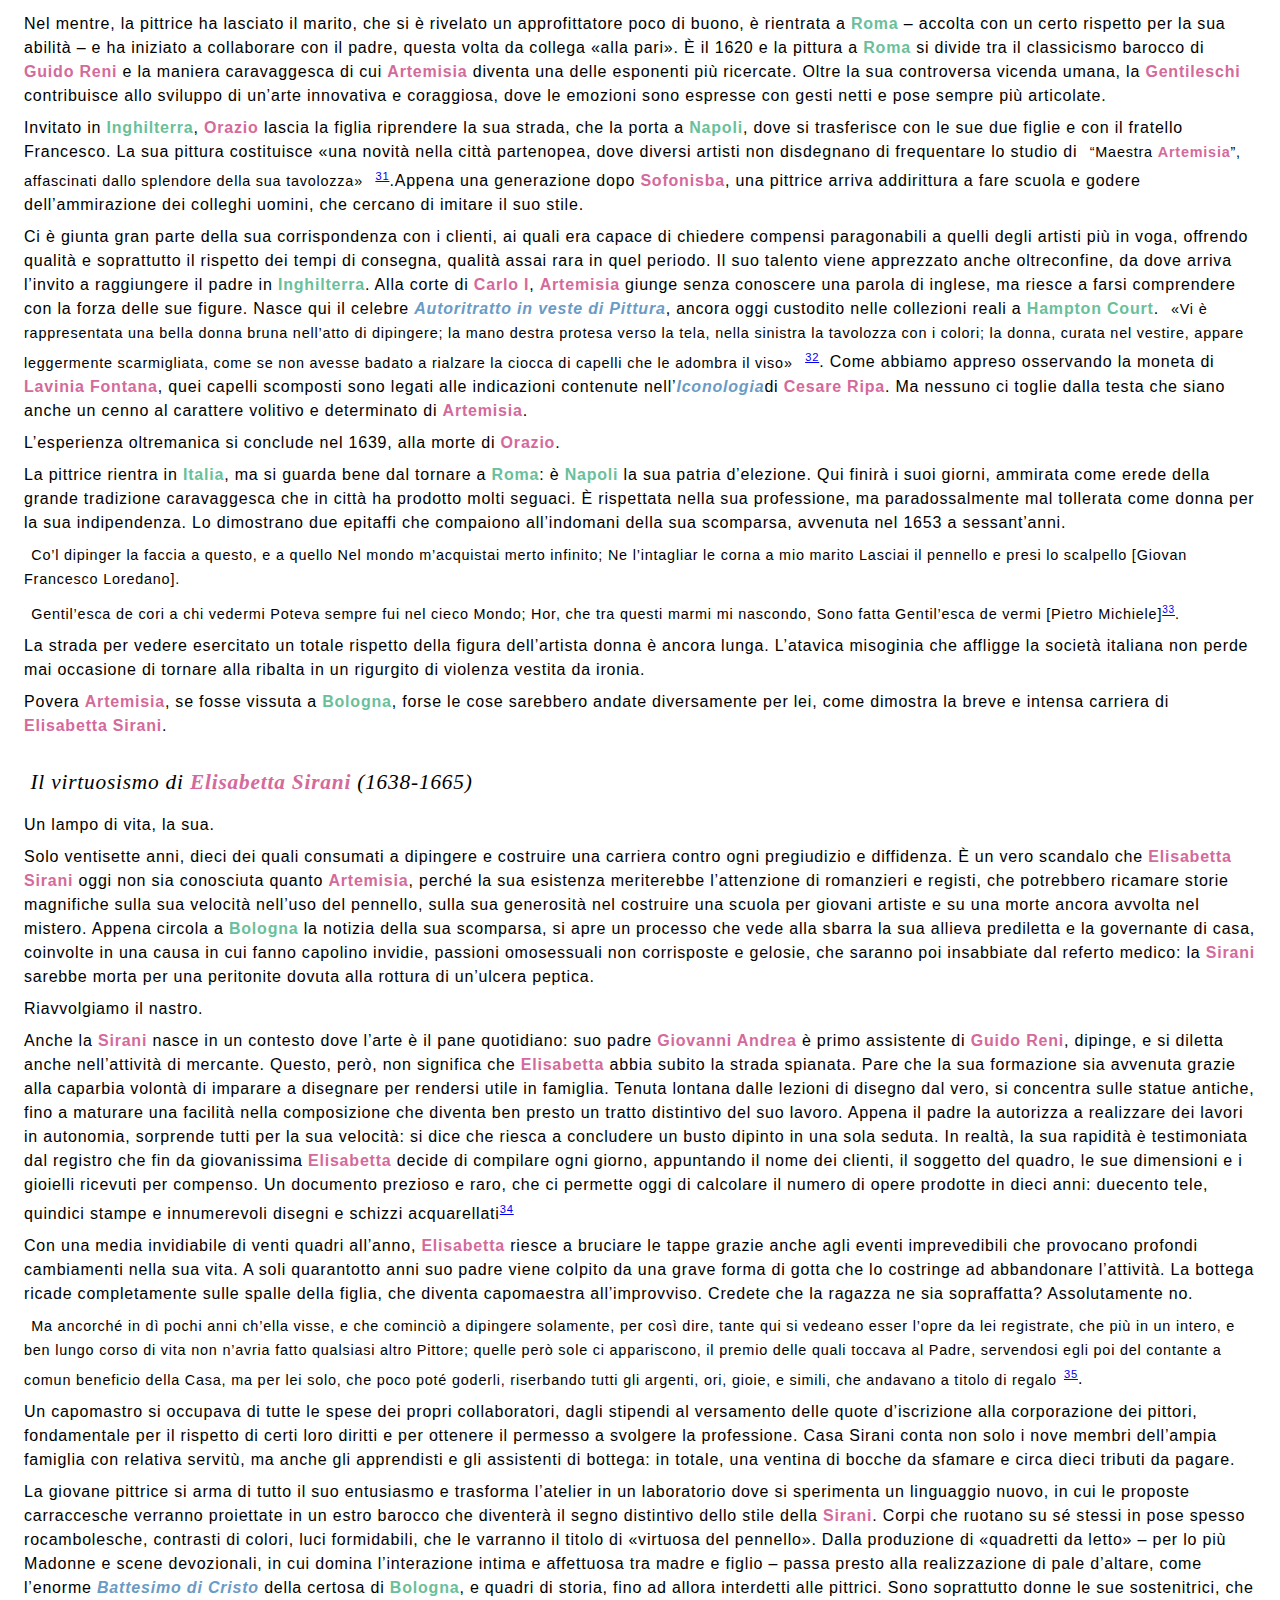
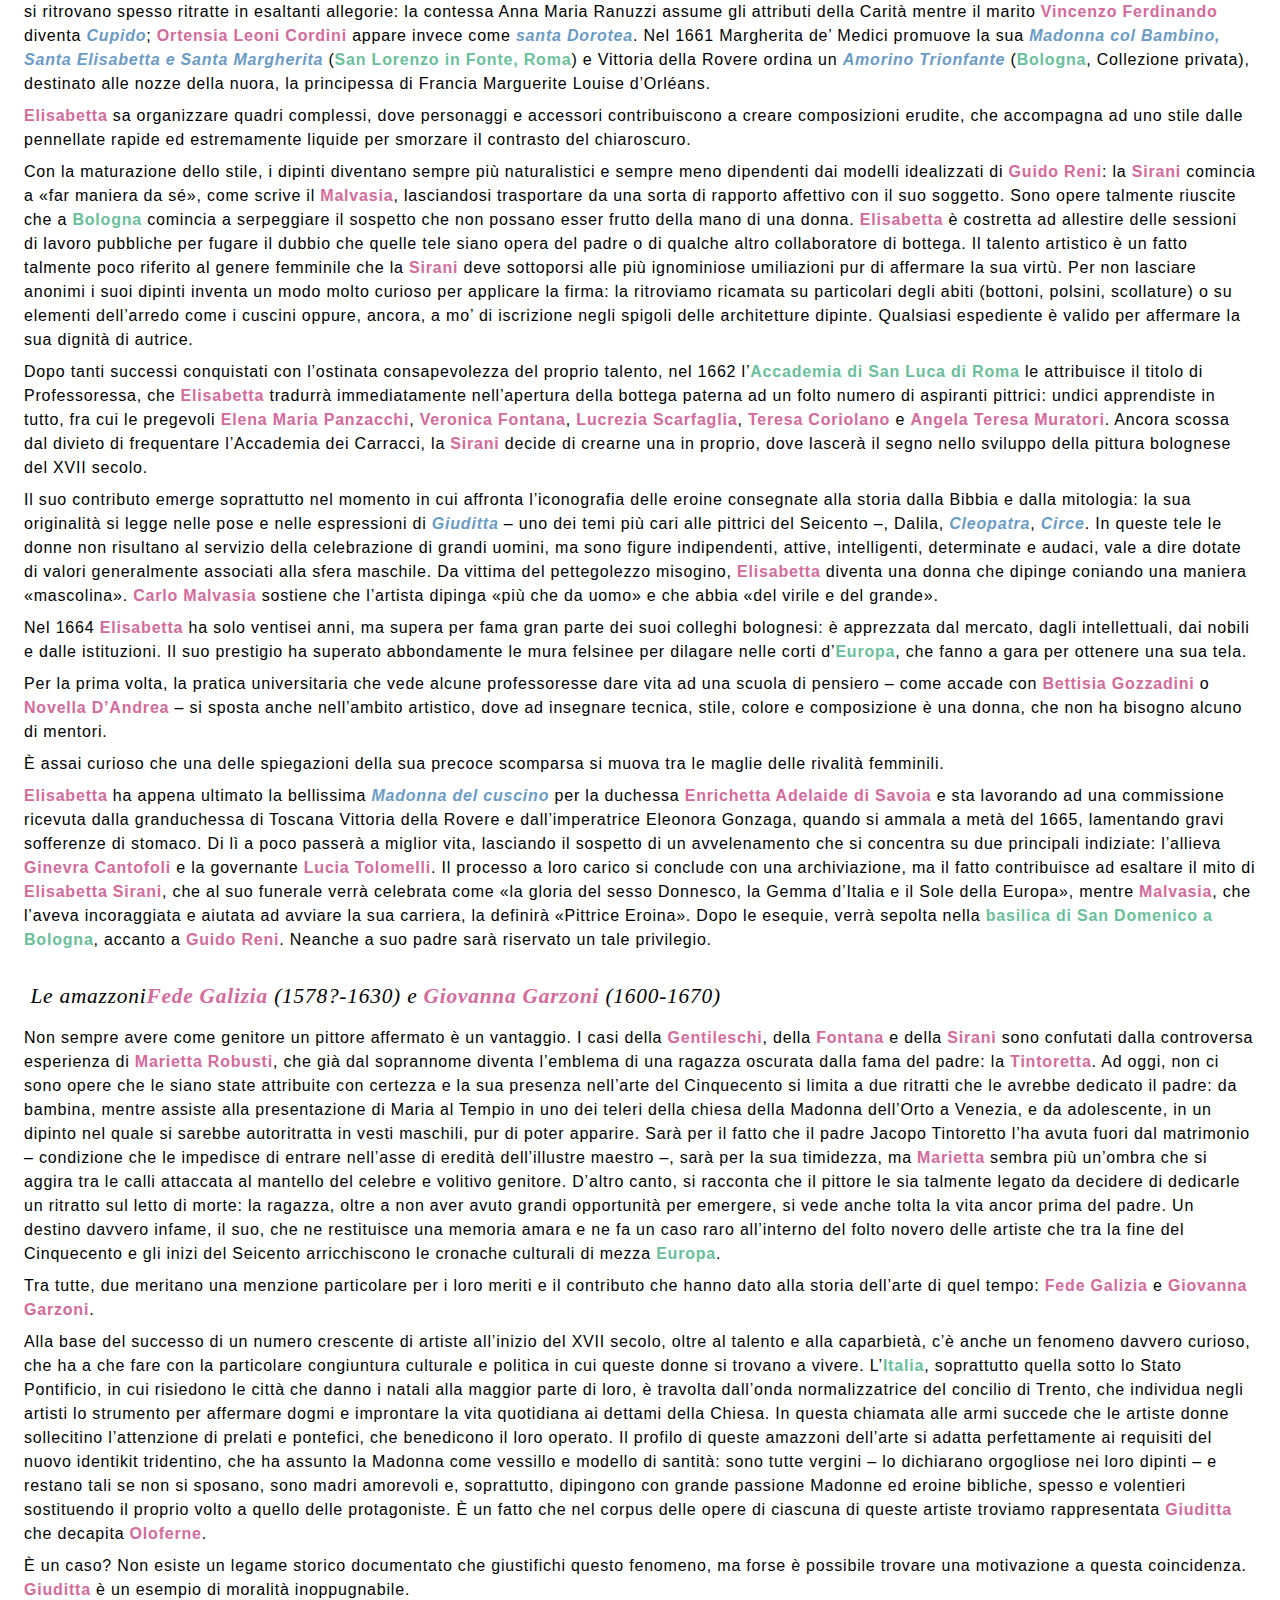
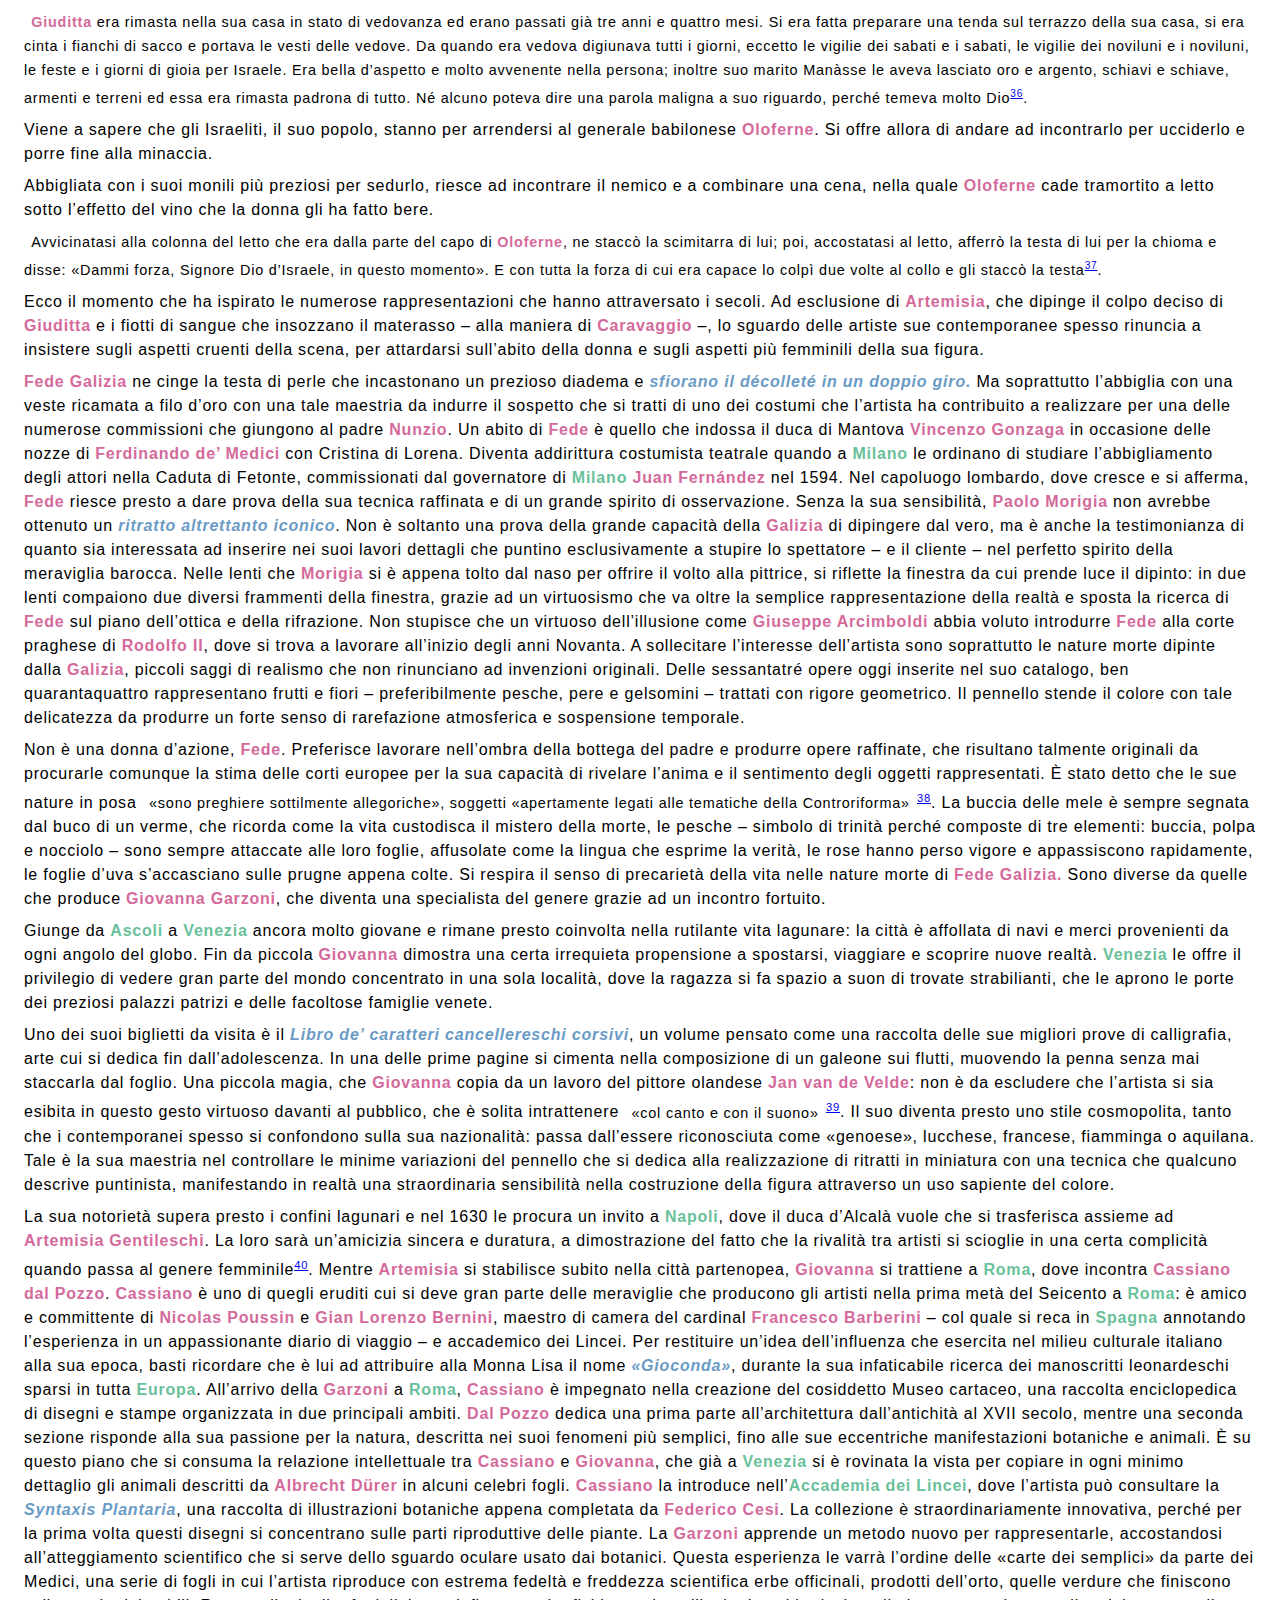
==== commit c7111b55: "sito" ====
--- a/visualizzazione/index.html
+++ b/visualizzazione/index.html
@@ -6,9 +6,9 @@
   <meta http-equiv="X-UA-Compatible" content="ie=edge">
   <link rel="stylesheet" href="css/tei.css">
 
-  <script src="js/oldCETEI.js"></script>
+  <script src="js/CETEI.js"></script>
     
-</head>
+</head> 
 <body>
     <script>
       let c = new CETEI();
--- a/visualizzazione/css/tei.css
+++ b/visualizzazione/css/tei.css
@@ -1,8 +1,80 @@
+body{
+  font-family: Arial, Helvetica, sans-serif;
+  letter-spacing: .05em;
+  line-height: 1.5em;
+
+}
+
 tei-div {
     display: block;
+    margin: .5em .5em 2em .5em;
   }
-  tei-p {
-    display: block;
-    margin-top: .5em;
-    margin-bottom: .5em;
-  }+tei-p {
+  display: block;
+  margin-top: .5em;
+  margin-bottom: .5em;
+  font-size: 12pt;
+}
+
+tei-head[class="Titolo_1"] {
+  display: block;
+  font-size: 24pt;
+  font-family: Georgia, 'Times New Roman', Times, serif;
+  padding: .5em .3em;
+}
+
+tei-head[class="Titolo_2"]{
+  display: block;
+  font-size: 16pt;
+  font-family: Georgia, 'Times New Roman', Times, serif;
+  padding: 0 .3em .5em .3em;  
+}
+
+div [type="paragraph"]{
+  padding: 0.5em;
+}
+
+tei-hi[rend=italics] {
+  font-style: italic;
+}
+
+tei-ref {
+  vertical-align: super;
+  font-size: .7em;
+}
+
+tei-q{
+  padding: 0 .5em;
+  font-size: .9em;
+
+}
+
+tei-item{ 
+  color: #6a9bc5;;
+  font-weight: bold;
+  font-style: italic;
+}
+
+tei-item[ref="PortraitofMadameDuBarry"]{
+  color:darkblue;
+}
+
+tei-persName {
+  color: #d46a9b;
+  font-weight: bold;
+
+}
+
+tei-placeName {
+  color: #6abf9b;
+  font-weight: bold;
+
+}
+
+tei-p[class="note"]{
+  font-size: .9em;
+}
+
+
+
+
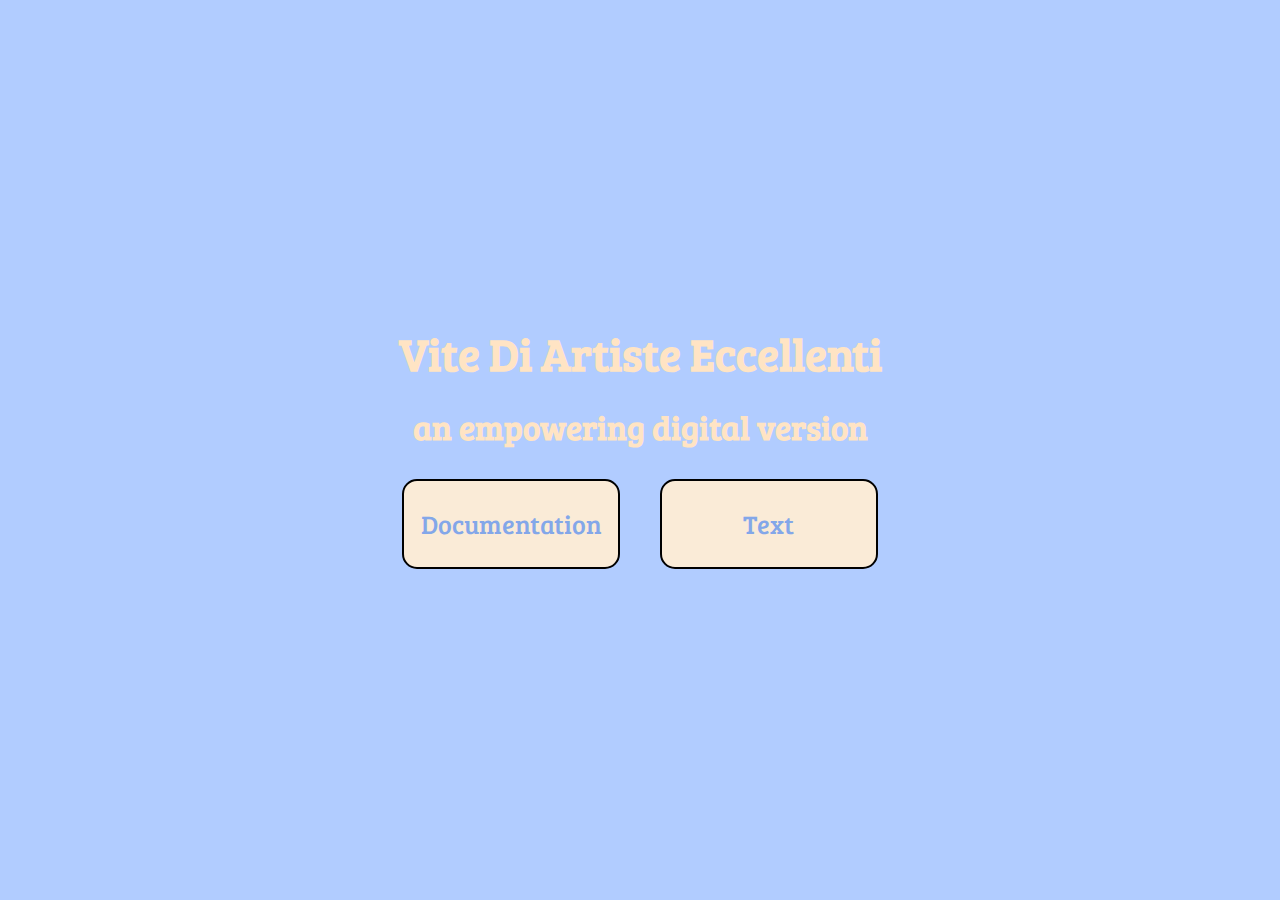
==== commit be51ac7b: "update sito" ====
--- a/visualizzazione/index.html
+++ b/visualizzazione/index.html
@@ -1,21 +1,156 @@
 <!DOCTYPE html>
-<html>
+<html lang="en">
 <head>
-  <meta charset="UTF-8">
-  <meta name="viewport" content="width=device-width, initial-scale=1.0">
-  <meta http-equiv="X-UA-Compatible" content="ie=edge">
-  <link rel="stylesheet" href="css/tei.css">
+    <meta charset="UTF-8">
+    <meta name="viewport" content="width=device-width, initial-scale=1.0">
+    <link rel="preconnect" href="https://fonts.googleapis.com">
+    <link rel="preconnect" href="https://fonts.gstatic.com" crossorigin>
+    <link href="https://fonts.googleapis.com/css2?family=Bree+Serif&display=swap" rel="stylesheet">
+    <link rel="preconnect" href="https://fonts.googleapis.com">
+    <link rel="preconnect" href="https://fonts.gstatic.com" crossorigin>
+    <link href="https://fonts.googleapis.com/css2?family=Bree+Serif&family=Noto+Sans&display=swap" rel="stylesheet">
+    <title>Vite Artiste Eccellenti</title>
+    <style>
+        *{
+  padding: 0;
+  margin: 0;
+  box-sizing: border-box;
+        }
+        
+        h1{
+            font-size: 34pt;
+            padding: 10px;
+        }
+        h2{
+            font-size: 25pt;
+            padding: 10px;
+        }
+        
+        html, body {
+        overflow: -moz-hidden-unscrollable;
+        font-family: 'Bree Serif', serif;
+        color: bisque;
+        background-color: rgb(177, 204, 255);
+        width: 100%;
+        height: 100%;
+        padding: 0;
+        margin: 0;
+        }
+                
+        .container{
+            height: 100vh;
+            width: 100vw;
+            position: absolute;
+            display: flex;
+            flex-direction: column;
+            align-items: center;
+            justify-content: center;
+            z-index: 1;
+        }
+        
+        .background{
+            background-image: url('https://www.factinate.com/wp-content/uploads/2019/11/Selection_999116.png');               
+            background-size: 100vw;
+            background-repeat: no-repeat;
+            position: absolute;
+            height: 100vh;
+            width: 100vw;
+            opacity: 0.6;
+            z-index: -1;
+            overflow: hidden;
+        }
 
-  <script src="js/CETEI.js"></script>
-    
-</head> 
+        .buttoneer{
+            display: flex;
+            width: 100vw;
+            padding: 0px;
+            justify-content: center;
+        }
+        
+        .button{
+            font-family: 'Bree Serif', serif;
+            background-color: antiquewhite;
+            color: rgb(131, 167, 233);
+            font-size: 2vw;
+            width: 17vw;
+            height: 10vh;
+            margin: 20px;
+            border-radius: 15px;
+            border-style: solid;
+        }
+
+        @media (max-width: 600px) {
+            h1{
+                font-size: 24pt;
+            }
+            h2{
+                font-size: 18pt;
+            }
+            .buttoneer{
+                display: flex;
+                flex-direction: column;
+                align-items: center;
+                padding: 20px;
+                margin: 20px;
+                width: 100vw;
+            }
+            .button{
+                font-family: 'bree serif', serif;
+                background-color: rgba(250, 235, 215, 0.8);
+                color: rgba(131, 167, 233);
+                font-size: 20pt;
+                width: 50vw;
+                height: 10vh;
+                margin: 5px;
+                border-radius: 15px;
+                border-style: solid;
+            }
+            .background{
+            background-image: url('https://www.factinate.com/wp-content/uploads/2019/11/Selection_999116.png');               
+            background-size: 700px;
+            background-repeat: no-repeat;
+            background-position: -10vw;
+            height: 100vh;
+            width: 100vw;
+            opacity: 0.7;
+            z-index: -1;
+            position: absolute;
+            }
+        }
+
+    </style>
+</head>
 <body>
+    <div class="container">
+        <div class="background"></div>
+        <h1 class="title">Vite Di Artiste Eccellenti</h1>
+        <h2 class="subtitle">an empowering digital version</h2>
+        <div class="buttoneer">
+            <button class="button" id="document" onclick=getthings()>Documentation</button>
+            <button class="button" id="text" onclick="window.location.href='visualizationName.html';">Text</button>
+        </div>
+    </div>
     <script>
-      let c = new CETEI();
-      c.getHTML5('../produced_data/body.xml', function(data) {
-         document.getElementsByTagName("body")[0].appendChild(data);
-      });  
+        const xmlURL = 'http://127.0.0.1:5500/rdf.xml'
+        function getthings() {
+            fetch(xmlURL)
+            .then(response => response.text())
+            .then(xmlText => {
+                const parser = new DOMParser();
+                const xmlData = parser.parseFromString(xmlText, 'application/xml');
+                const rootElement = xmlData.documentElement;
+                const elements = rootElement.getElementsByTagName('elementName');
+                console.log(rootElement)
+                for (const element of elements) {
+                const attributeValue = element.getAttribute('attributeName');
+                // Process the element and its attribute value
+                }
+            })
+            .catch(error => {
+                console.error('Error fetching XML data:', error);
+            });
+        }
+        
     </script>
-  
 </body>
 </html>